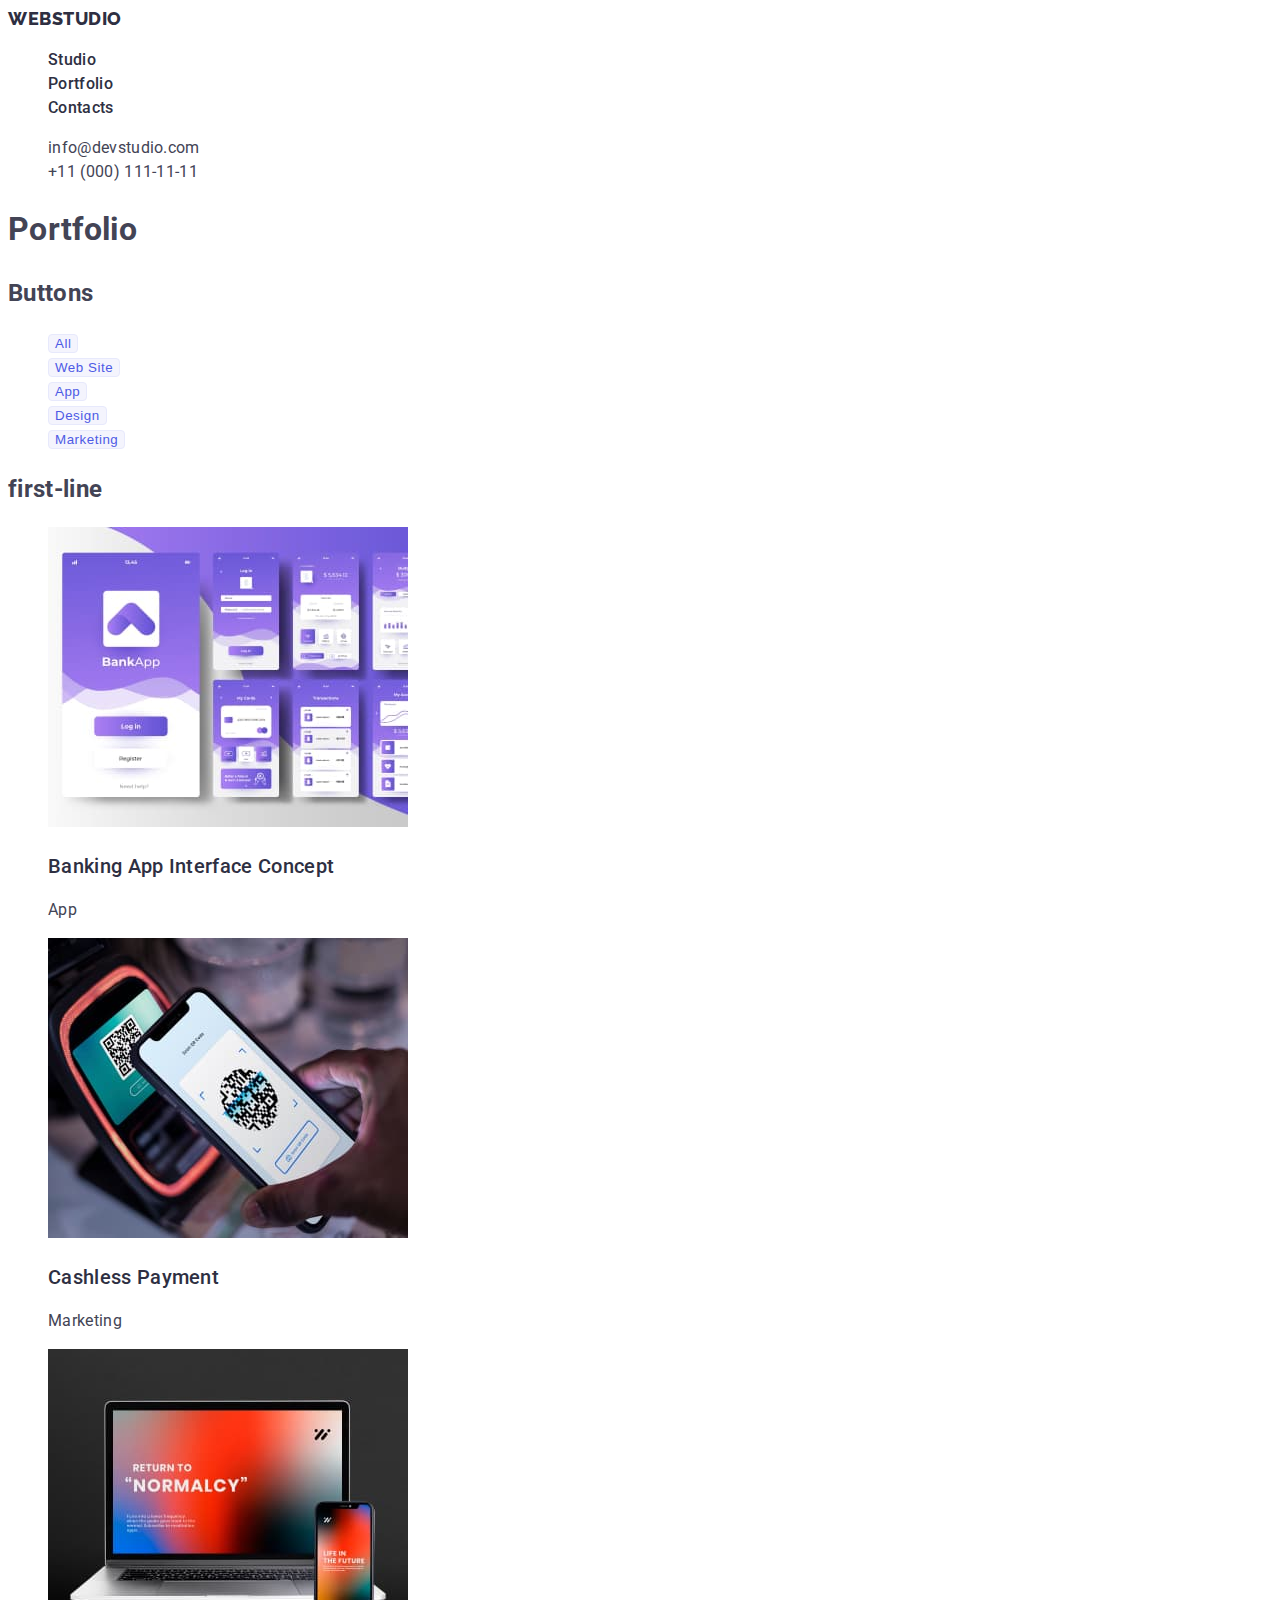
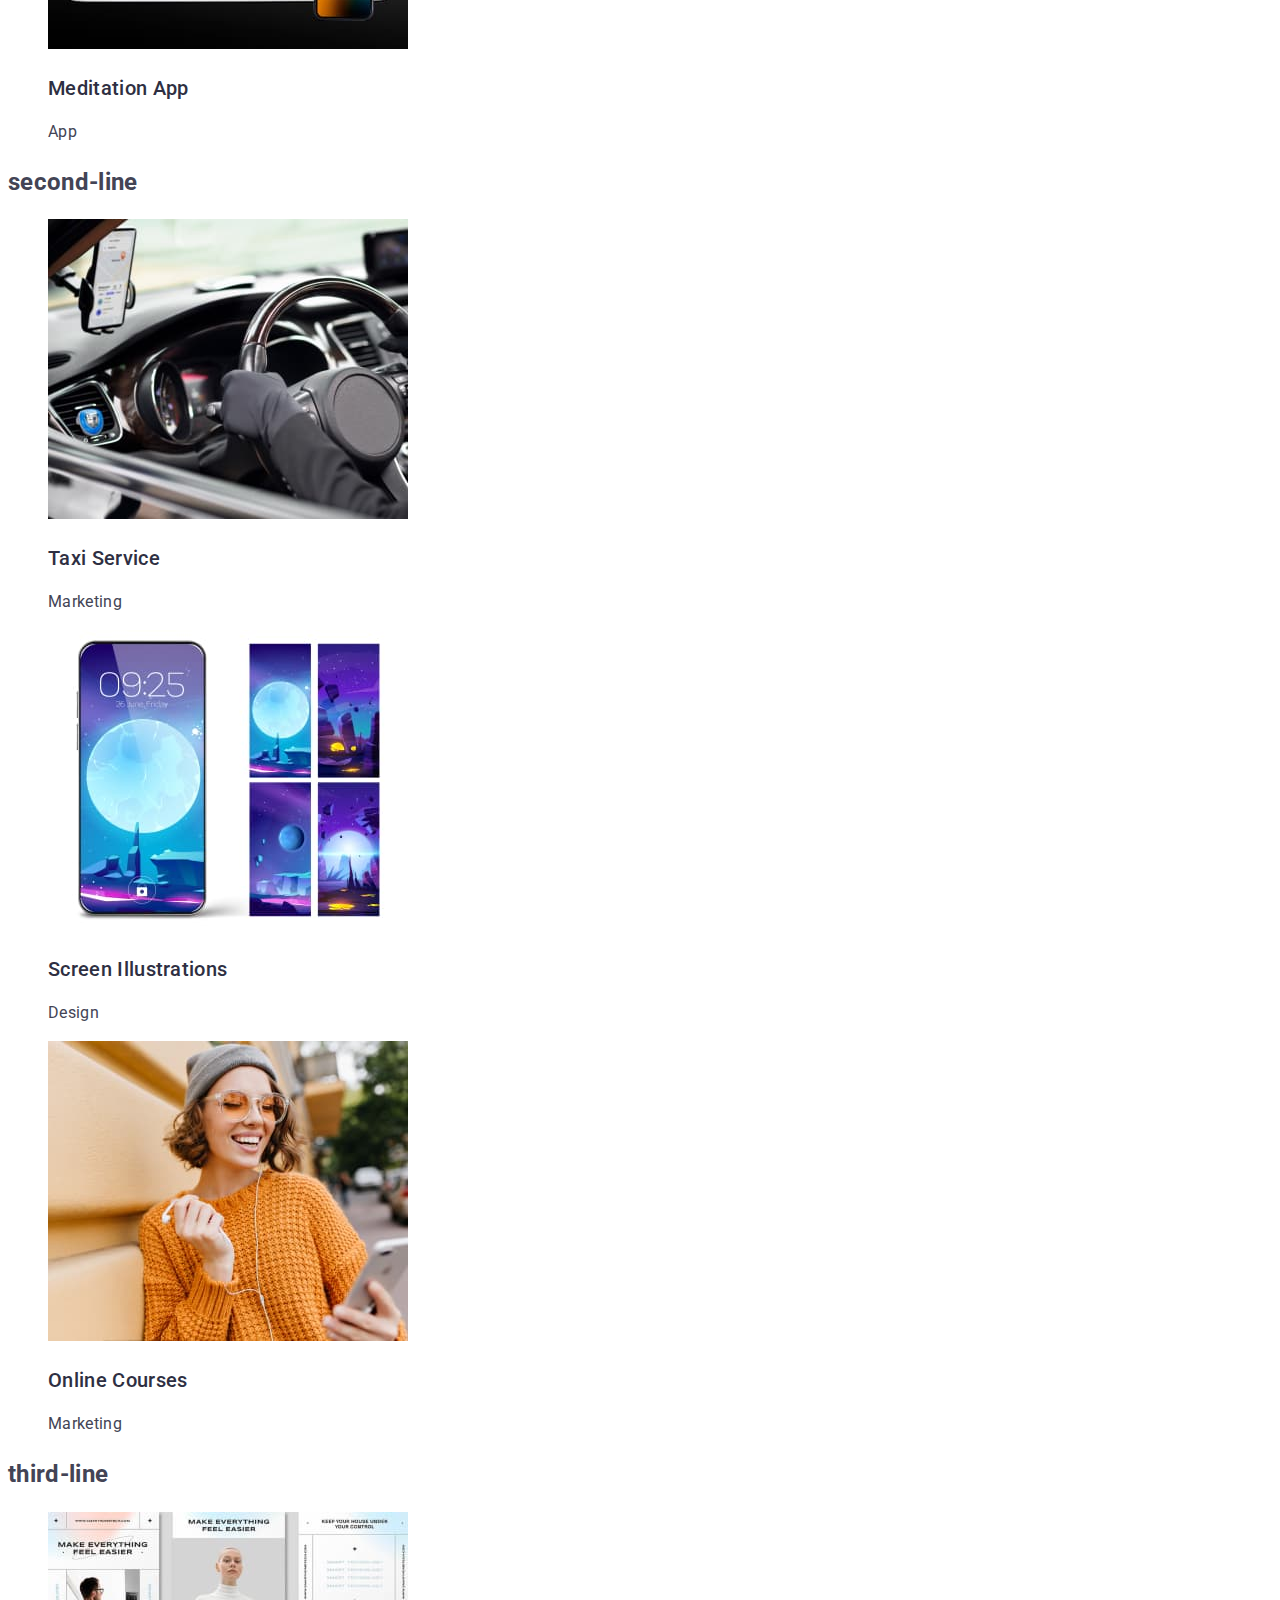
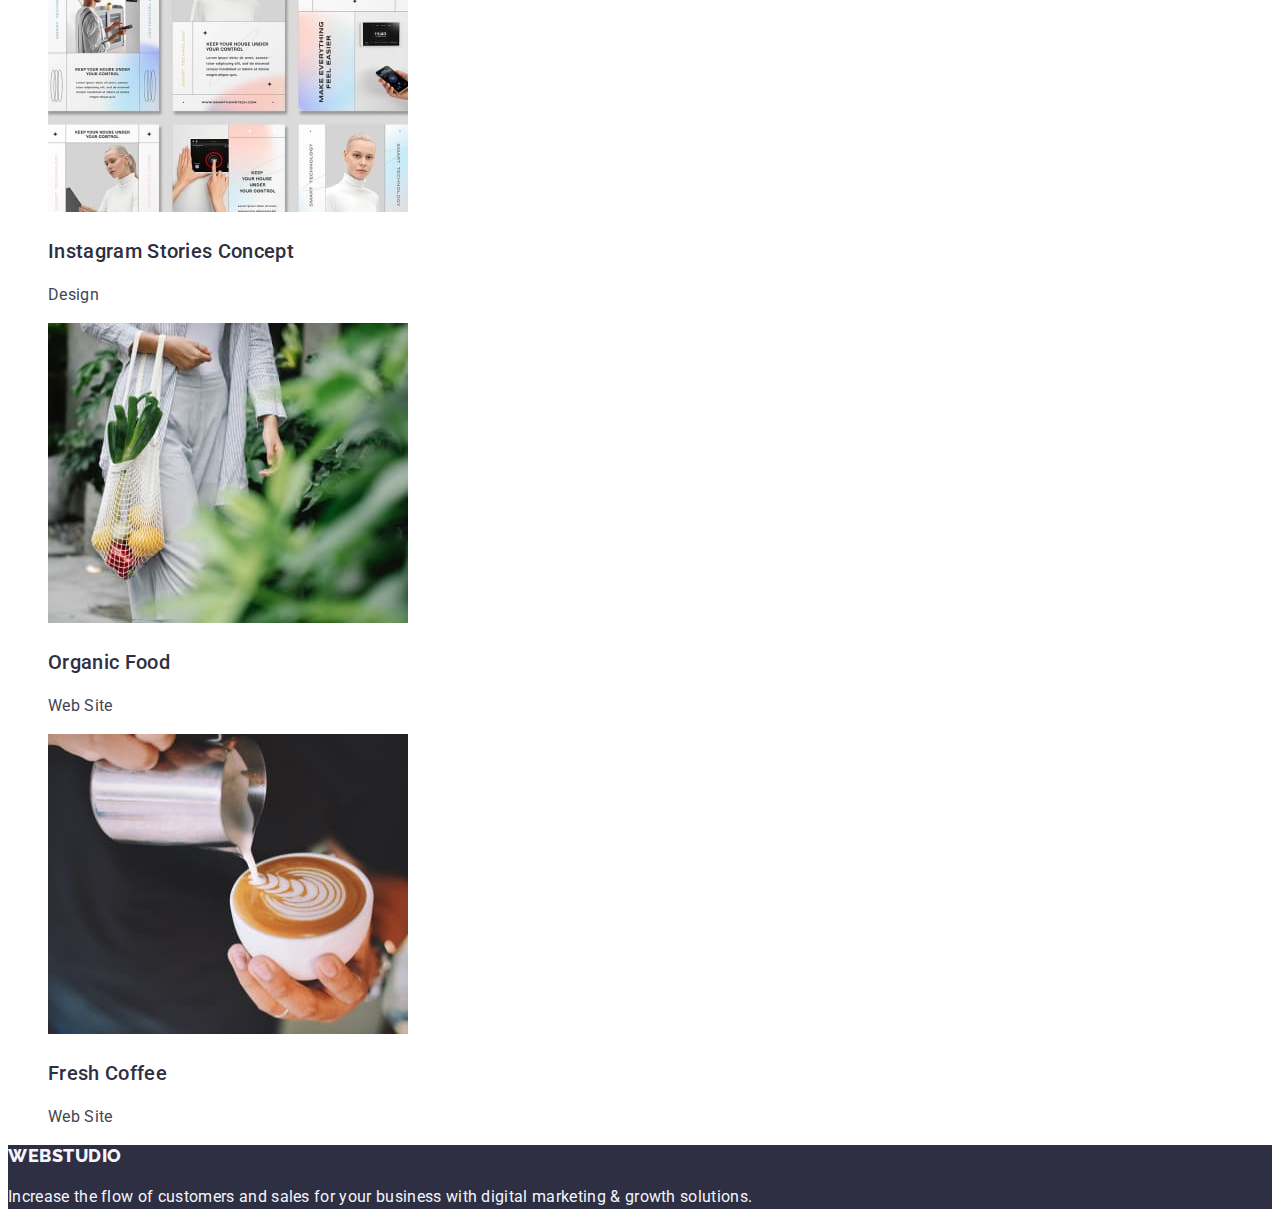
==== portfolio.html @ 522a66bb "Homework #2 v.1" ====
<!DOCTYPE html>
<html lang="en">
  <head>
    <meta charset="UTF-8" />
    <meta http-equiv="X-UA-Compatible" content="IE=edge" />
    <meta name="viewport" content="width=device-width, initial-scale=1.0" />
    <title>Portfolio</title>
    <link rel="stylesheet" href="./css/styles.css" />
    <link rel="preconnect" href="https://fonts.googleapis.com" />
    <link rel="preconnect" href="https://fonts.gstatic.com" crossorigin />
    <link
      href="https://fonts.googleapis.com/css2?family=Raleway:wght@800&family=Roboto:wght@400;500;700;900&display=swap"
      rel="stylesheet"
    />
  </head>
  <body>
    <header class="header">
      <nav>
        <a class="logo" href="./index.html">WebStudio</a>

        <ul class="menu">
          <li><a href="./index.html">Studio</a></li>
          <li><a href="./portfolio.html">Portfolio</a></li>
          <li><a href="">Contacts</a></li>
        </ul>
      </nav>

      <address>
        <ul class="ourcontacts">
          <li><a href="mailto:info@devstudio.com">info@devstudio.com</a></li>
          <li><a href="tel:+110001111111">+11 (000) 111-11-11</a></li>
        </ul>
      </address>
    </header>
    <main class="main">
      <h1>Portfolio</h1>
      <section>
        <h2>Buttons</h2>
        <ul class="list-buttons">
          <li><button class="buttons-portfolio" type="button">All</button></li>
          <li><button class="buttons-portfolio" type="button">Web Site</button></li>
          <li><button class="buttons-portfolio" type="button">App</button></li>
          <li><button class="buttons-portfolio" type="button">Design</button></li>
          <li><button class="buttons-portfolio" type="button">Marketing</button></li>
        </ul>
      </section>

      <section>
        <h2>first-line</h2>
        <ul class="list-firstline">
          <li>
            <img
              src="./images/portfolio/banking.jpg"
              alt="Banking App Interface Concept"
              weight="360"
              height="300"
            />
            <h3>Banking App Interface Concept</h3>
            <p>App</p>
          </li>
          <li>
            <img
              src="./images/portfolio/cashless.jpg"
              alt="Cashless Payment"
              weight="360"
              height="300"
            />
            <h3>Cashless Payment</h3>
            <p>Marketing</p>
          </li>
          <li>
            <img
              src="./images/portfolio/meditation.jpg"
              alt="Meditation App"
              weight="360"
              height="300"
            />
            <h3>Meditation App</h3>
            <p>App</p>
          </li>
        </ul>
      </section>

      <section>
        <h2>second-line</h2>
        <ul class="list-secondline">
          <li>
            <img
              src="./images/portfolio/taxi.jpg"
              alt="Taxi Service"
              weight="360"
              height="300"
            />
            <h3>Taxi Service</h3>
            <p>Marketing</p>
          </li>
          <li>
            <img
              src="./images/portfolio/screen.jpg"
              alt="Screen Illustrations"
              weight="360"
              height="300"
            />
            <h3>Screen Illustrations</h3>
            <p>Design</p>
          </li>
          <li>
            <img
              src="./images/portfolio/online.jpg"
              alt="Online Courses"
              weight="360"
              height="300"
            />
            <h3>Online Courses</h3>
            <p>Marketing</p>
          </li>
        </ul>
      </section>

      <section>
        <h2>third-line</h2>
        <ul class="list-thirdline">
          <li>
            <img
              src="./images/portfolio/instagram.jpg"
              alt="Instagram Stories Concept"
              weight="360"
              height="300"
            />
            <h3>Instagram Stories Concept</h3>
            <p>Design</p>
          </li>
          <li>
            <img
              src="./images/portfolio/organic.jpg"
              alt="Organic Food"
              weight="360"
              height="300"
            />
            <h3>Organic Food</h3>
            <p>Web Site</p>
          </li>
          <li>
            <img
              src="./images/portfolio/fresh.jpg"
              alt="Fresh Coffee"
              weight="360"
              height="300"
            />
            <h3>Fresh Coffee</h3>
            <p>Web Site</p>
          </li>
        </ul>
      </section>
    </main>
    <footer class="footer">
      <a class="logo-footer" href="./index.html">WebStudio</a>
      <p>
        Increase the flow of customers and sales for your business with digital
        marketing & growth solutions.
      </p>
    </footer>
  </body>
</html>
---- css/styles.css ----
:root {
  --background: #ffffff;
}
body {
  font-family: "Roboto", "Raleway", sans-serif;
  color: #434455;
  font-size: 16px;
  font-weight: 400;
  font-style: normal;
  line-height: 1.5;
  letter-spacing: 0.02em;
  background: var(--background);
}
.logo {
  font-family: "Raleway", sans-serif;
  font-style: normal;
  font-weight: 800;
  font-size: 18px;
  line-height: 0.875;
  letter-spacing: 0.03em;
  text-transform: uppercase;
  color: #2e2f42;
  text-decoration: none;
}
.logo-footer {
  font-family: "Raleway", sans-serif;
  font-style: normal;
  font-weight: 800;
  font-size: 18px;
  line-height: 0.875;
  letter-spacing: 0.03em;
  text-transform: uppercase;
  color: #f4f4fd;
  text-decoration: none;
}

.menu a {
  font-weight: 500;
  color: #2e2f42;
  text-decoration: none;
}
.menu a:active {
  color: #404bbf;
  text-decoration-line: underline;
  text-decoration-style: solid;
  text-decoration-color: #404bbf;
  border-radius: 2px;
}
.menu,
.ourcontacts,
.about-studio,
.whatare,
.employees {
  list-style-type: none;
}
.ourcontacts a {
  text-decoration: none;
  color: #434455;
  font-style: normal;
}
.ourcontacts a:hover,
.ourcontacts a:focus {
  color: #404bbf;
}
.footer {
  background: #2e2f42;
  color: #f4f4fd;
}
.effect-sol {
  background: #2e2f42;
}
.title-studio {
  font-weight: 700;
  font-size: 56px;
  line-height: 1.071;
  text-align: center;
  color: #ffffff;
}
.button-studio {
  cursor: pointer;
  background: #4d5ae5;
  box-shadow: 0px 4px 4px rgba(0, 0, 0, 0.15);
  border-radius: 4px;
  font-weight: 500;
  align-items: center;
  letter-spacing: 0.04em;
  color: #ffffff;
}
.button-studio:hover,
.button-studio:focus {
  background: #404bbf;
}
.about-studio h3,
.employees h3,
.list-firstline h3,
.list-secondline h3,
.list-thirdline h3 {
  font-weight: 500;
  font-size: 20px;
  line-height: 1.2;
  color: #2e2f42;
}
.title-sections {
  font-weight: 700;
  font-size: 36px;
  line-height: 1.11;
  text-align: center;
  text-transform: capitalize;
  color: #2e2f42;
}
.ourteam {
  list-style-type: none;
  background: #f4f4fd;
}
.list-buttons,
.list-firstline,
.list-secondline,
.list-thirdline {
  list-style-type: none;
}
.buttons-portfolio {
  cursor: pointer;
  background: #f4f4fd;
  border: 1px solid #e7e9fc;
  border-radius: 4px;
  font-weight: 500;
  align-items: center;
  text-align: center;
  letter-spacing: 0.04em;
  color: #4d5ae5;
}
.buttons-portfolio:hover,
.buttons-portfolio:focus {
  background: #404bbf;
  box-shadow: 0px 3px 1px rgba(0, 0, 0, 0.1), 0px 2px 1px rgba(0, 0, 0, 0.08),
    0px 2px 2px rgba(0, 0, 0, 0.12);
  color: #ffffff;
}
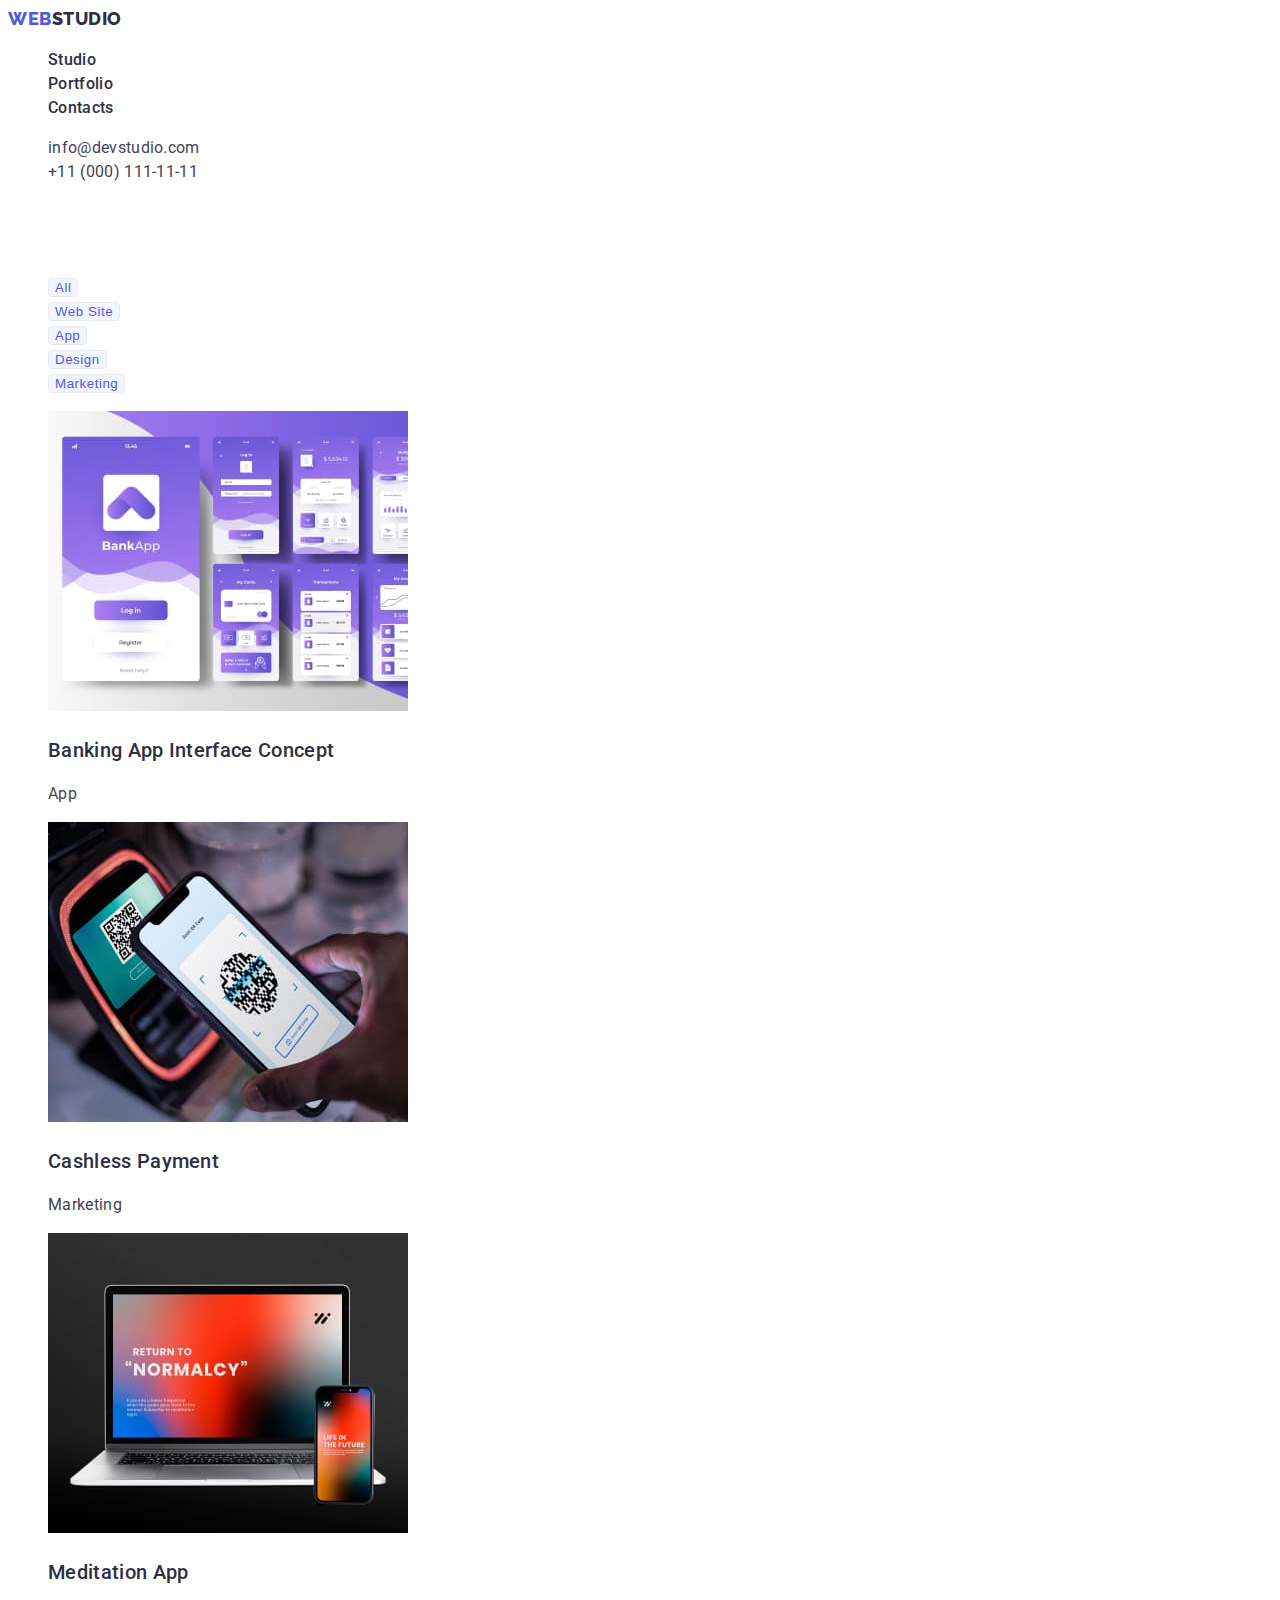
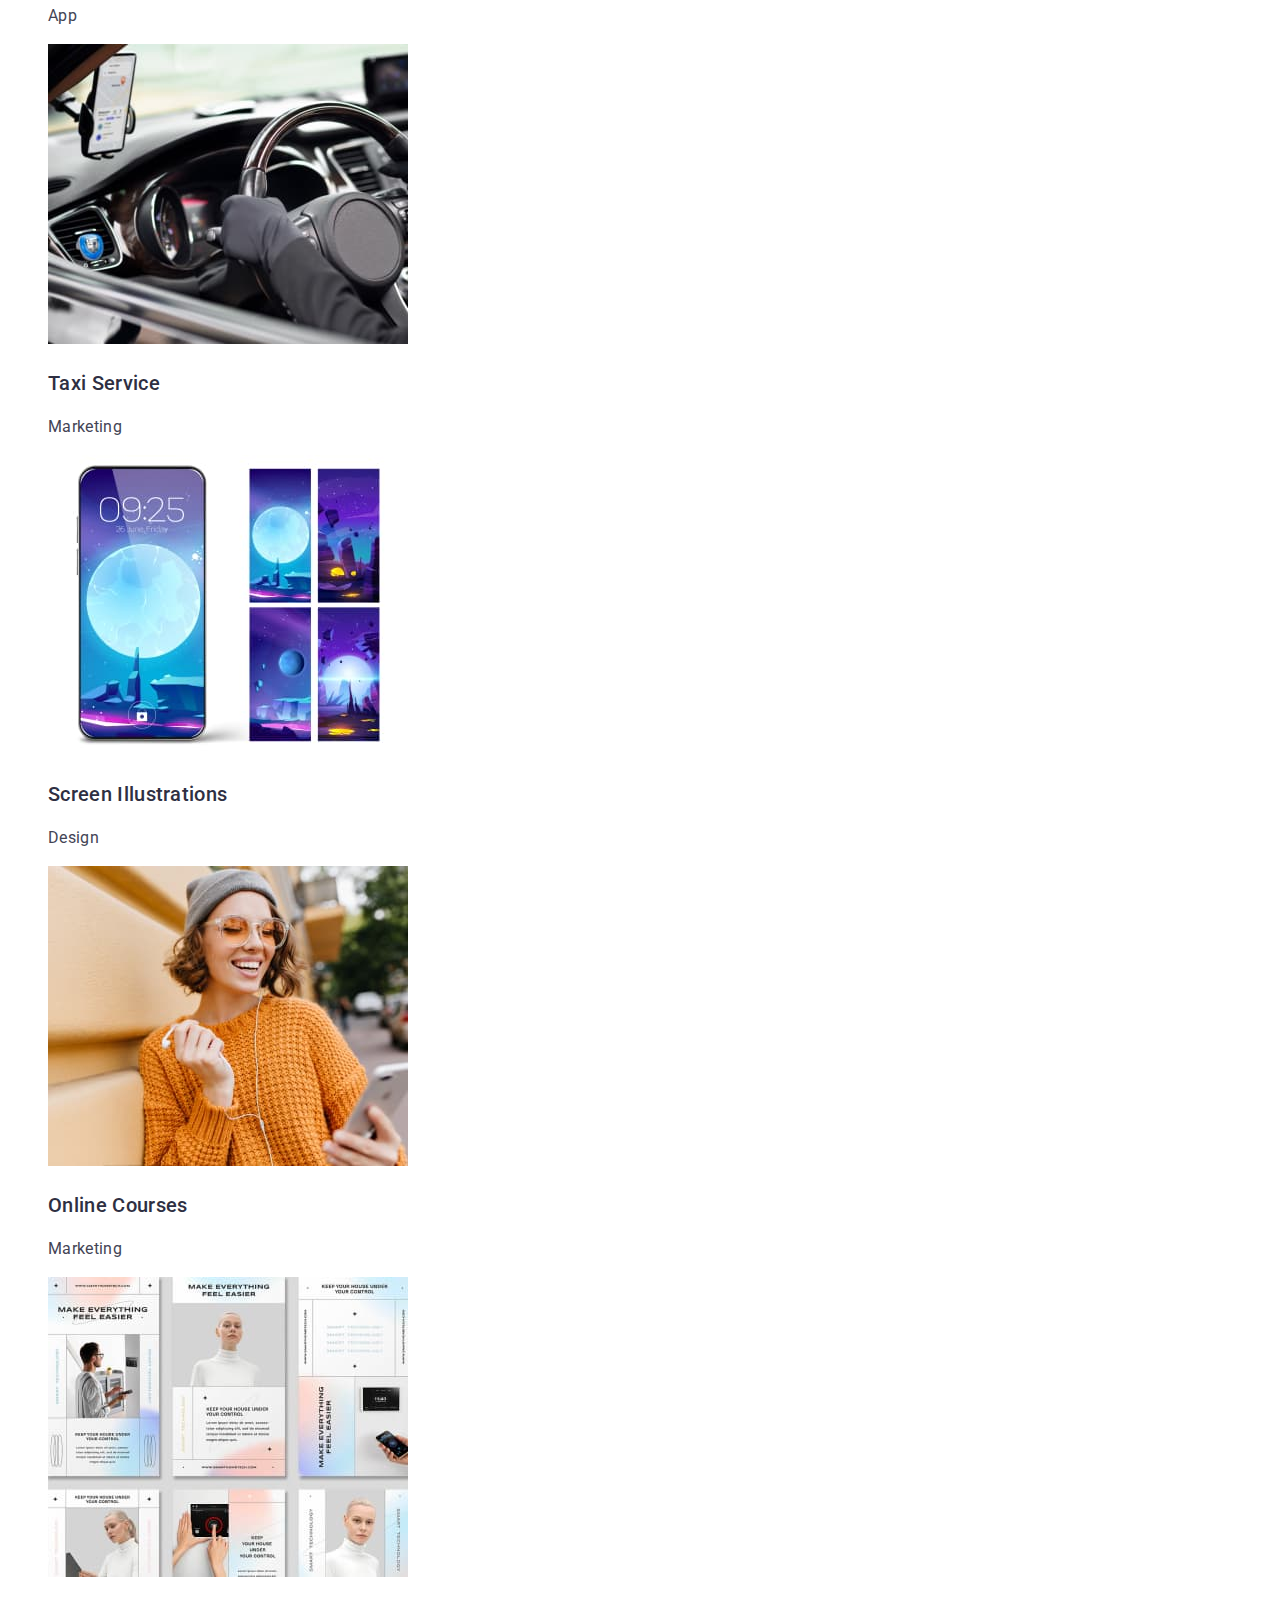
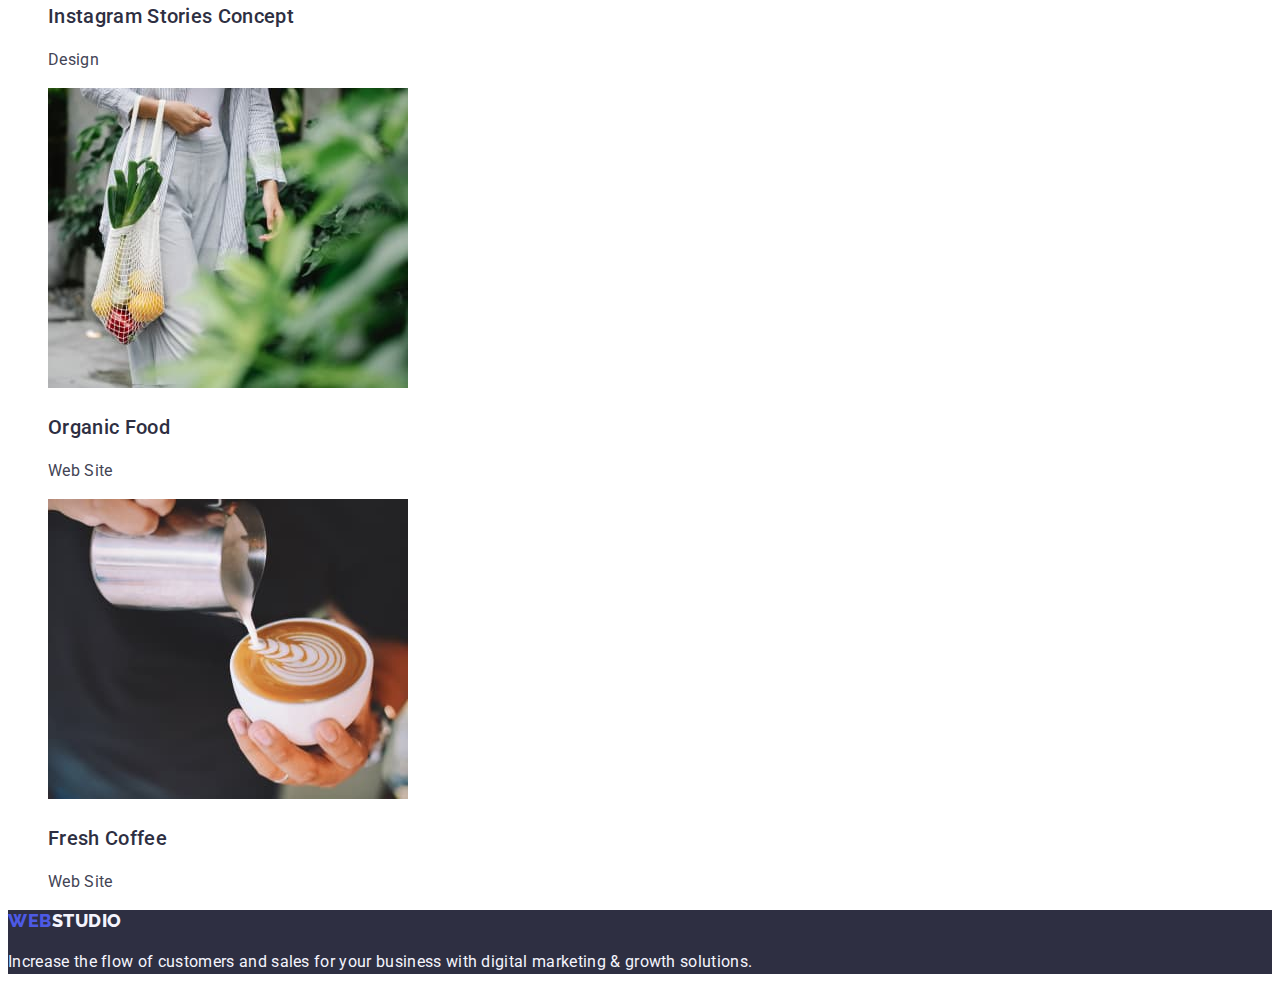
==== commit 160dde17: "Homework #2 v.2" ====
--- a/portfolio.html
+++ b/portfolio.html
@@ -16,43 +16,54 @@
   <body>
     <header class="header">
       <nav>
-        <a class="logo" href="./index.html">WebStudio</a>
+        <a class="logo" href="./index.html"
+          >Web<span class="color-logo">Studio</span></a
+        >
 
         <ul class="menu">
-          <li><a href="./index.html">Studio</a></li>
-          <li><a href="./portfolio.html">Portfolio</a></li>
-          <li><a href="">Contacts</a></li>
+          <li><a class="list-menu" href="./index.html">Studio</a></li>
+          <li><a class="list-menu" href="./portfolio.html">Portfolio</a></li>
+          <li><a class="list-menu" href="">Contacts</a></li>
         </ul>
       </nav>
 
-      <address>
+      <address class="address">
         <ul class="ourcontacts">
-          <li><a href="mailto:info@devstudio.com">info@devstudio.com</a></li>
-          <li><a href="tel:+110001111111">+11 (000) 111-11-11</a></li>
+          <li>
+            <a class="mail" href="mailto:info@devstudio.com"
+              >info@devstudio.com</a
+            >
+          </li>
+          <li>
+            <a class="tel" href="tel:+110001111111">+11 (000) 111-11-11</a>
+          </li>
         </ul>
       </address>
     </header>
     <main class="main">
-      <h1>Portfolio</h1>
       <section>
-        <h2>Buttons</h2>
+        <h1 class="title-hiden">Portfolio</h1>
+
         <ul class="list-buttons">
           <li><button class="buttons-portfolio" type="button">All</button></li>
-          <li><button class="buttons-portfolio" type="button">Web Site</button></li>
+          <li>
+            <button class="buttons-portfolio" type="button">Web Site</button>
+          </li>
           <li><button class="buttons-portfolio" type="button">App</button></li>
-          <li><button class="buttons-portfolio" type="button">Design</button></li>
-          <li><button class="buttons-portfolio" type="button">Marketing</button></li>
+          <li>
+            <button class="buttons-portfolio" type="button">Design</button>
+          </li>
+          <li>
+            <button class="buttons-portfolio" type="button">Marketing</button>
+          </li>
         </ul>
-      </section>
 
-      <section>
-        <h2>first-line</h2>
         <ul class="list-firstline">
           <li>
             <img
               src="./images/portfolio/banking.jpg"
               alt="Banking App Interface Concept"
-              weight="360"
+              width="360"
               height="300"
             />
             <h3>Banking App Interface Concept</h3>
@@ -62,7 +73,7 @@
             <img
               src="./images/portfolio/cashless.jpg"
               alt="Cashless Payment"
-              weight="360"
+              width="360"
               height="300"
             />
             <h3>Cashless Payment</h3>
@@ -72,23 +83,20 @@
             <img
               src="./images/portfolio/meditation.jpg"
               alt="Meditation App"
-              weight="360"
+              width="360"
               height="300"
             />
             <h3>Meditation App</h3>
             <p>App</p>
           </li>
         </ul>
-      </section>
 
-      <section>
-        <h2>second-line</h2>
         <ul class="list-secondline">
           <li>
             <img
               src="./images/portfolio/taxi.jpg"
               alt="Taxi Service"
-              weight="360"
+              width="360"
               height="300"
             />
             <h3>Taxi Service</h3>
@@ -98,7 +106,7 @@
             <img
               src="./images/portfolio/screen.jpg"
               alt="Screen Illustrations"
-              weight="360"
+              width="360"
               height="300"
             />
             <h3>Screen Illustrations</h3>
@@ -108,23 +116,20 @@
             <img
               src="./images/portfolio/online.jpg"
               alt="Online Courses"
-              weight="360"
+              width="360"
               height="300"
             />
             <h3>Online Courses</h3>
             <p>Marketing</p>
           </li>
         </ul>
-      </section>
 
-      <section>
-        <h2>third-line</h2>
         <ul class="list-thirdline">
           <li>
             <img
               src="./images/portfolio/instagram.jpg"
               alt="Instagram Stories Concept"
-              weight="360"
+              width="360"
               height="300"
             />
             <h3>Instagram Stories Concept</h3>
@@ -134,7 +139,7 @@
             <img
               src="./images/portfolio/organic.jpg"
               alt="Organic Food"
-              weight="360"
+              width="360"
               height="300"
             />
             <h3>Organic Food</h3>
@@ -144,7 +149,7 @@
             <img
               src="./images/portfolio/fresh.jpg"
               alt="Fresh Coffee"
-              weight="360"
+              width="360"
               height="300"
             />
             <h3>Fresh Coffee</h3>
@@ -154,7 +159,9 @@
       </section>
     </main>
     <footer class="footer">
-      <a class="logo-footer" href="./index.html">WebStudio</a>
+      <a class="logo-footer" href="./index.html"
+        >Web<span class="color-logo-footer">Studio</span></a
+      >
       <p>
         Increase the flow of customers and sales for your business with digital
         marketing & growth solutions.
--- a/css/styles.css
+++ b/css/styles.css
@@ -2,7 +2,7 @@
   --background: #ffffff;
 }
 body {
-  font-family: "Roboto", "Raleway", sans-serif;
+  font-family: "Roboto", sans-serif;
   color: #434455;
   font-size: 16px;
   font-weight: 400;
@@ -16,10 +16,10 @@
   font-style: normal;
   font-weight: 800;
   font-size: 18px;
-  line-height: 0.875;
+  line-height: 1.17;
   letter-spacing: 0.03em;
   text-transform: uppercase;
-  color: #2e2f42;
+  color: #4d5ae5;
   text-decoration: none;
 }
 .logo-footer {
@@ -27,10 +27,10 @@
   font-style: normal;
   font-weight: 800;
   font-size: 18px;
-  line-height: 0.875;
+  line-height: 1.17;
   letter-spacing: 0.03em;
   text-transform: uppercase;
-  color: #f4f4fd;
+  color: #4d5ae5;
   text-decoration: none;
 }
 
@@ -38,8 +38,10 @@
   font-weight: 500;
   color: #2e2f42;
   text-decoration: none;
+  list-style: none;
 }
-.menu a:active {
+.menu a:hover,
+.menu a:focus {
   color: #404bbf;
   text-decoration-line: underline;
   text-decoration-style: solid;
@@ -51,6 +53,7 @@
 .about-studio,
 .whatare,
 .employees {
+  list-style: none;
   list-style-type: none;
 }
 .ourcontacts a {
@@ -72,9 +75,10 @@
 .title-studio {
   font-weight: 700;
   font-size: 56px;
-  line-height: 1.071;
+  line-height: 1.07;
   text-align: center;
   color: #ffffff;
+  letter-spacing: 0.02em;
 }
 .button-studio {
   cursor: pointer;
@@ -116,6 +120,7 @@
 .list-firstline,
 .list-secondline,
 .list-thirdline {
+  list-style: none;
   list-style-type: none;
 }
 .buttons-portfolio {
@@ -136,3 +141,15 @@
     0px 2px 2px rgba(0, 0, 0, 0.12);
   color: #ffffff;
 }
+.title-hiden {
+  visibility: hidden;
+}
+.color-logo {
+  color: #2e2f42;
+}
+.color-logo-footer {
+  color: #f4f4fd;
+}
+.address {
+  font-style: normal;
+}
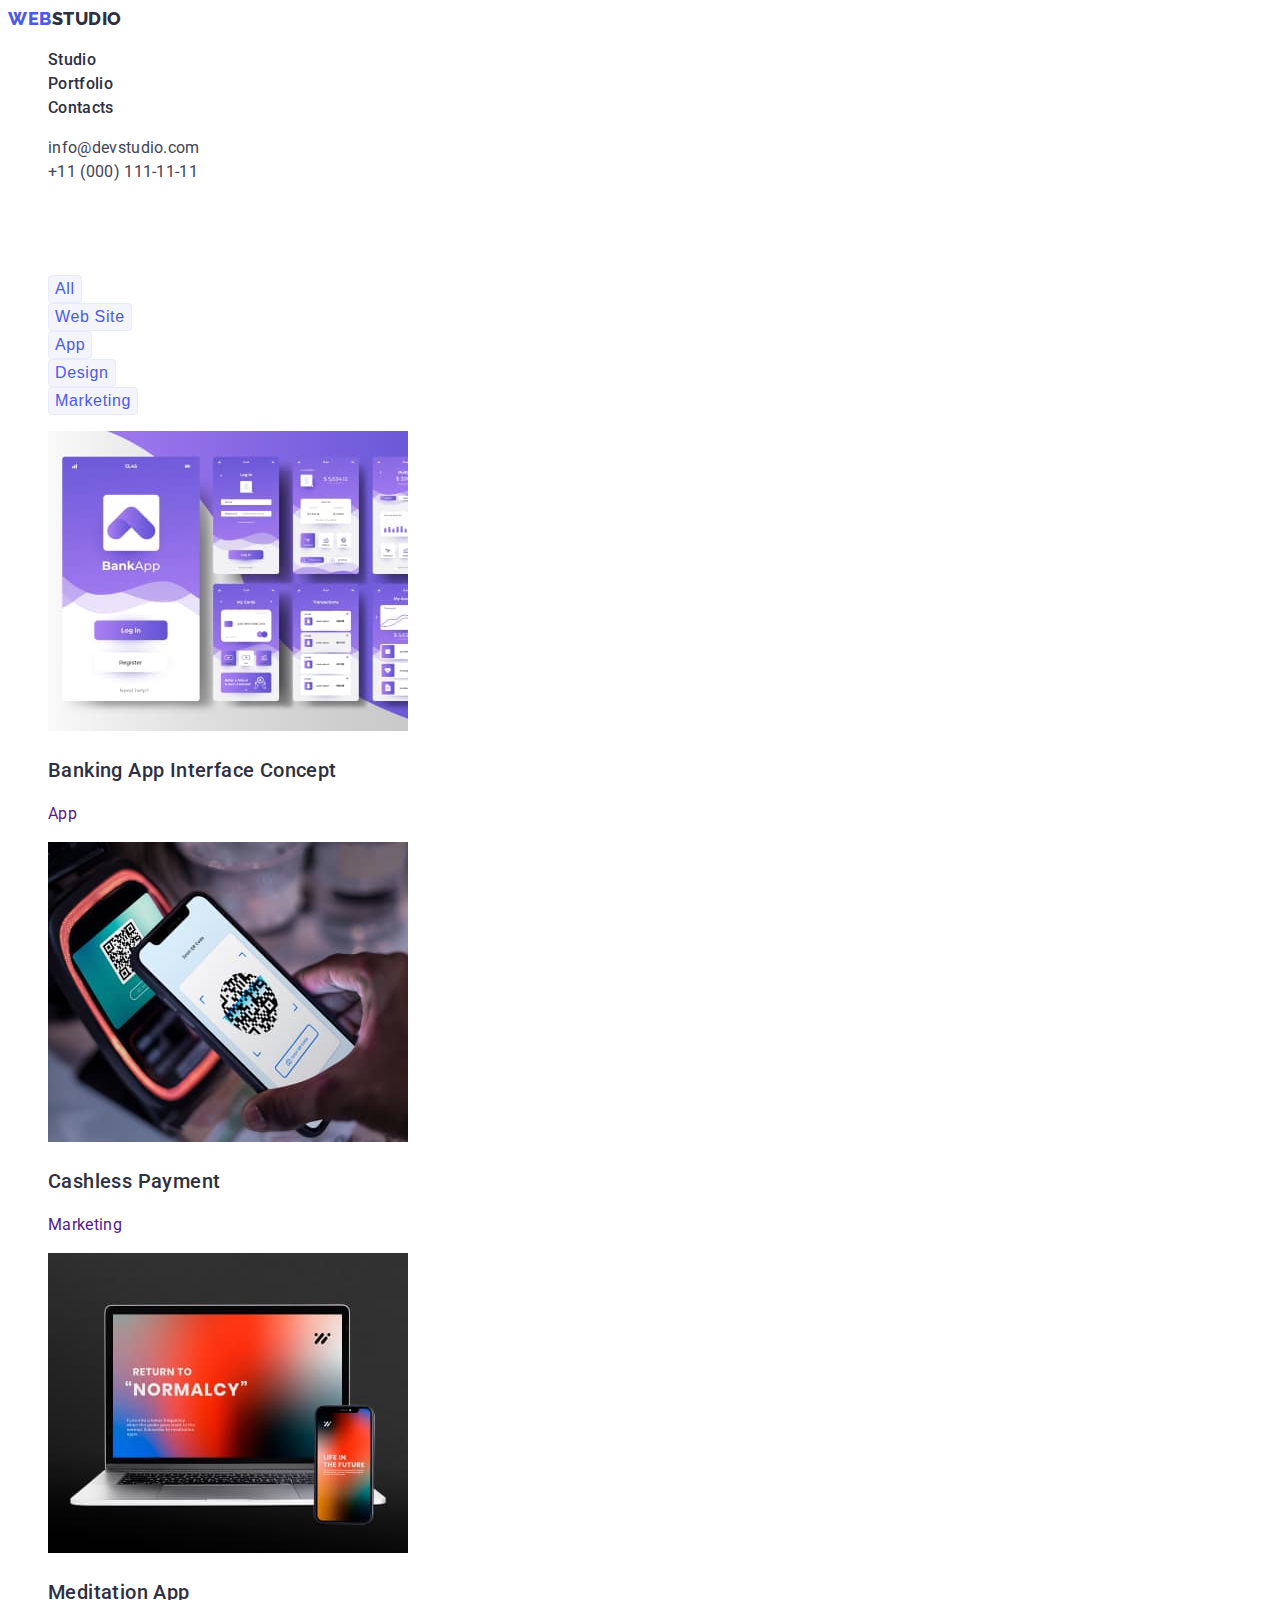
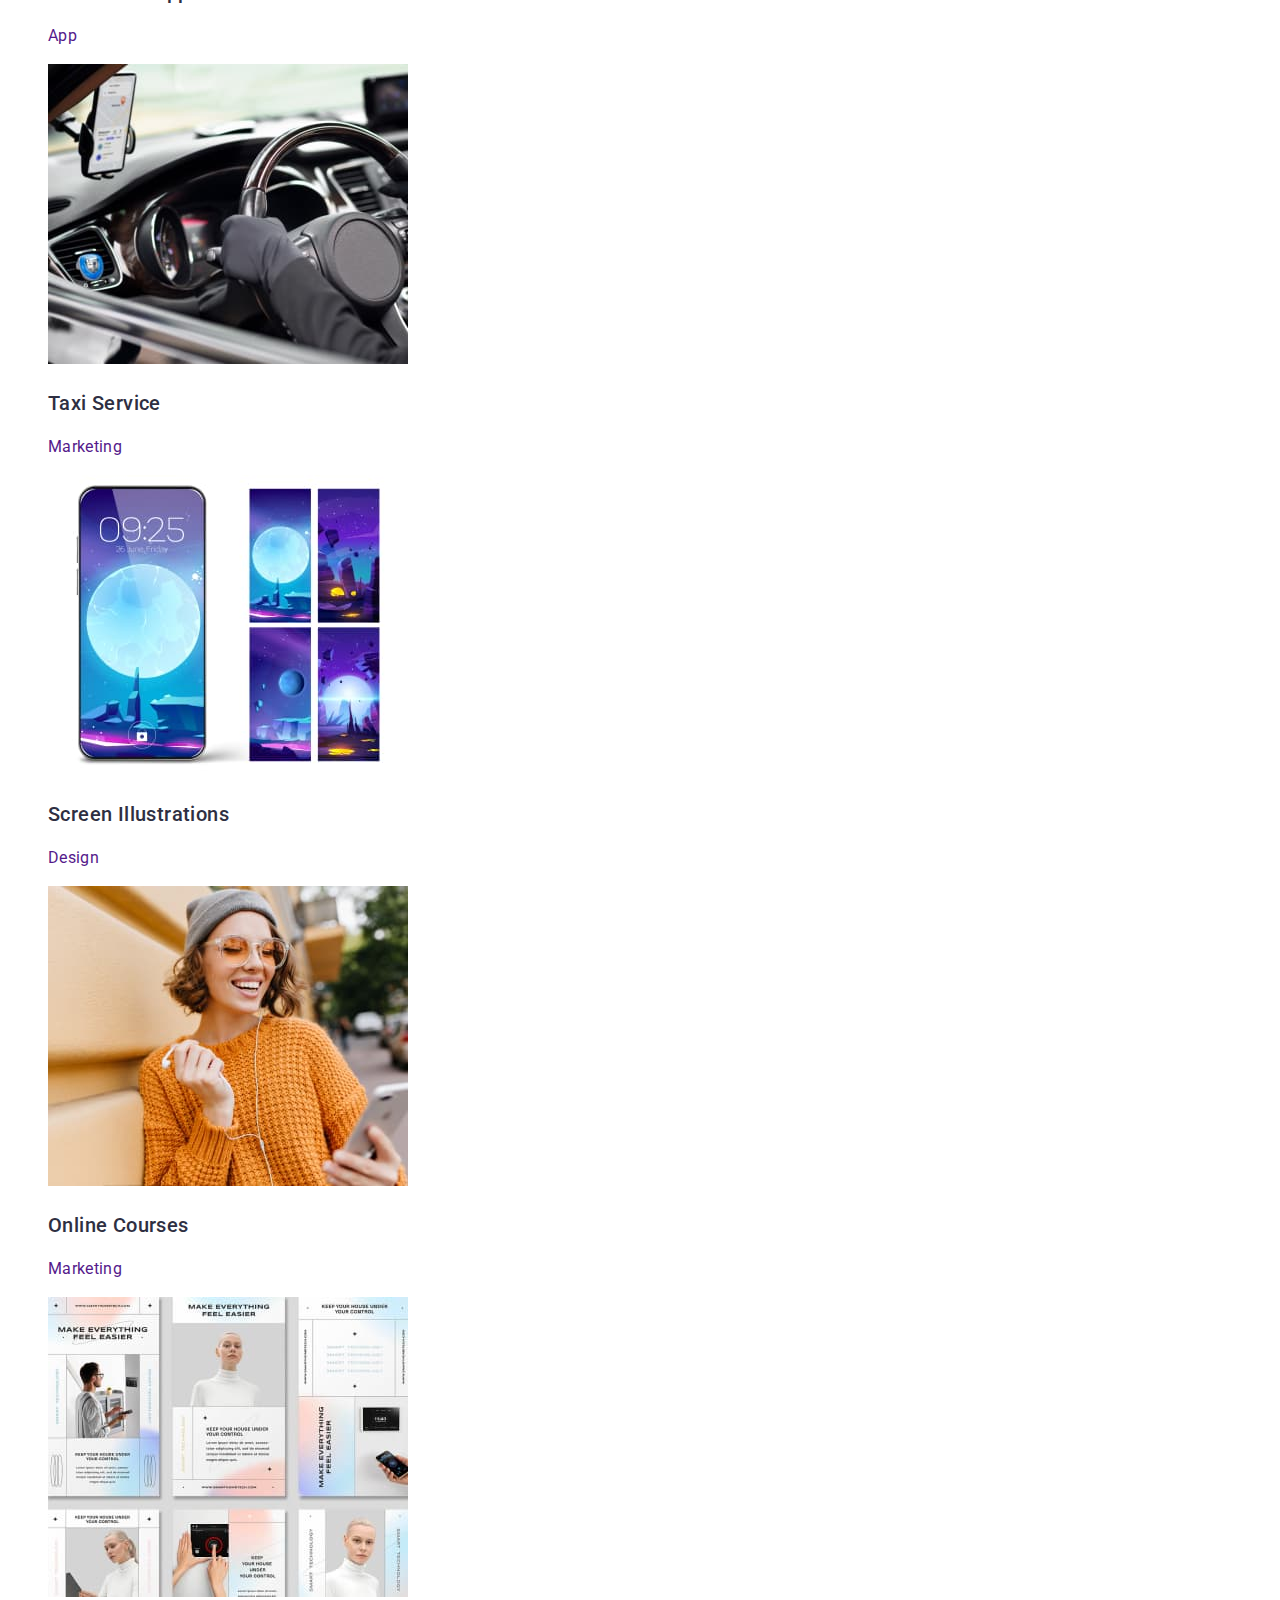
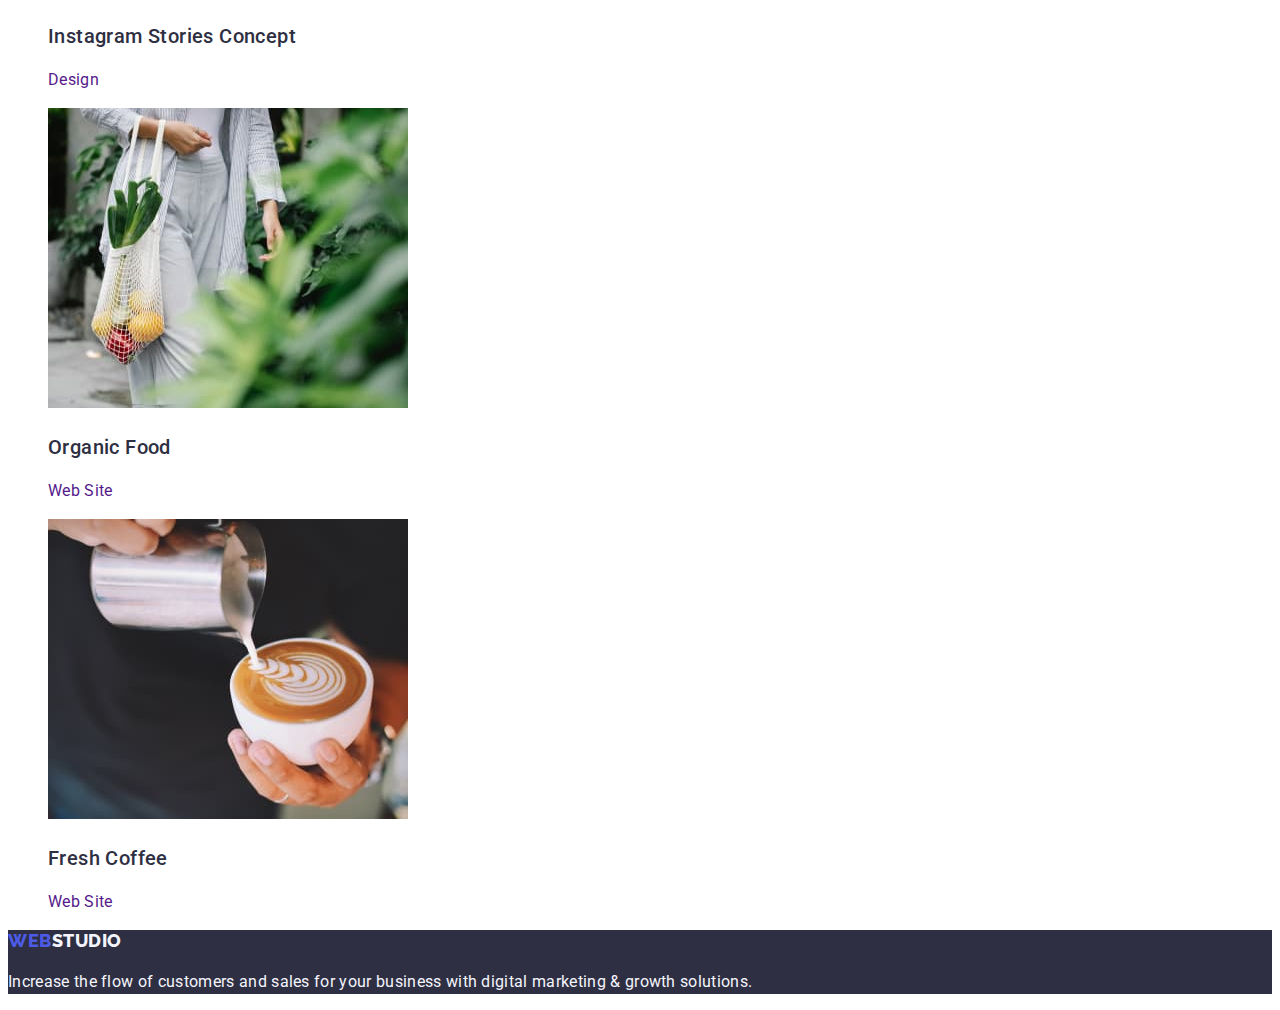
==== commit 46d995da: "Homework#2 v.3" ====
--- a/portfolio.html
+++ b/portfolio.html
@@ -15,154 +15,178 @@
   </head>
   <body>
     <header class="header">
-      <nav>
-        <a class="logo" href="./index.html"
-          >Web<span class="color-logo">Studio</span></a
+      <nav class="nav">
+        <a class="link-logo link" href="./index.html"
+          >Web<span class="color-logo-header">Studio</span></a
         >
 
-        <ul class="menu">
-          <li><a class="list-menu" href="./index.html">Studio</a></li>
-          <li><a class="list-menu" href="./portfolio.html">Portfolio</a></li>
-          <li><a class="list-menu" href="">Contacts</a></li>
+        <ul class="list-menu list">
+          <li><a class="link-menu link" href="./index.html">Studio</a></li>
+          <li>
+            <a class="link-menu link" href="./portfolio.html">Portfolio</a>
+          </li>
+          <li><a class="link-menu link" href="">Contacts</a></li>
         </ul>
       </nav>
 
       <address class="address">
-        <ul class="ourcontacts">
+        <ul class="list-address list">
           <li>
-            <a class="mail" href="mailto:info@devstudio.com"
+            <a class="link-address link" href="mailto:info@devstudio.com"
               >info@devstudio.com</a
             >
           </li>
           <li>
-            <a class="tel" href="tel:+110001111111">+11 (000) 111-11-11</a>
+            <a class="link-address link" href="tel:+110001111111"
+              >+11 (000) 111-11-11</a
+            >
           </li>
         </ul>
       </address>
     </header>
     <main class="main">
-      <section>
-        <h1 class="title-hiden">Portfolio</h1>
+      <section class="section">
+        <h1 class="titleone-hidden">Portfolio</h1>
 
-        <ul class="list-buttons">
-          <li><button class="buttons-portfolio" type="button">All</button></li>
+        <ul class="list-button-portfolio list">
+          <li><button class="button-portfolio" type="button">All</button></li>
           <li>
-            <button class="buttons-portfolio" type="button">Web Site</button>
+            <button class="button-portfolio" type="button">Web Site</button>
           </li>
-          <li><button class="buttons-portfolio" type="button">App</button></li>
+          <li><button class="button-portfolio" type="button">App</button></li>
           <li>
-            <button class="buttons-portfolio" type="button">Design</button>
+            <button class="button-portfolio" type="button">Design</button>
           </li>
           <li>
-            <button class="buttons-portfolio" type="button">Marketing</button>
+            <button class="button-portfolio" type="button">Marketing</button>
           </li>
         </ul>
 
-        <ul class="list-firstline">
+        <ul class="list-activities list">
           <li>
-            <img
-              src="./images/portfolio/banking.jpg"
-              alt="Banking App Interface Concept"
-              width="360"
-              height="300"
-            />
-            <h3>Banking App Interface Concept</h3>
-            <p>App</p>
+            <a class="link-activites link" href="">
+              <img
+                src="./images/portfolio/banking.jpg"
+                alt="Banking App Interface Concept"
+                width="360"
+                height="300"
+              />
+              <h3 class="titlethree-activites">
+                Banking App Interface Concept
+              </h3>
+              <p class="text">App</p>
+            </a>
           </li>
           <li>
-            <img
-              src="./images/portfolio/cashless.jpg"
-              alt="Cashless Payment"
-              width="360"
-              height="300"
-            />
-            <h3>Cashless Payment</h3>
-            <p>Marketing</p>
+            <a class="link" href="">
+              <img
+                src="./images/portfolio/cashless.jpg"
+                alt="Cashless Payment"
+                width="360"
+                height="300"
+              />
+              <h3 class="titlethree-activites">Cashless Payment</h3>
+              <p class="text">Marketing</p>
+            </a>
           </li>
           <li>
-            <img
-              src="./images/portfolio/meditation.jpg"
-              alt="Meditation App"
-              width="360"
-              height="300"
-            />
-            <h3>Meditation App</h3>
-            <p>App</p>
+            <a class="link" href="">
+              <img
+                src="./images/portfolio/meditation.jpg"
+                alt="Meditation App"
+                width="360"
+                height="300"
+              />
+              <h3 class="titlethree-activites">Meditation App</h3>
+              <p class="text">App</p>
+            </a>
           </li>
         </ul>
 
-        <ul class="list-secondline">
+        <ul class="list">
           <li>
-            <img
-              src="./images/portfolio/taxi.jpg"
-              alt="Taxi Service"
-              width="360"
-              height="300"
-            />
-            <h3>Taxi Service</h3>
-            <p>Marketing</p>
+            <a class="link" href="">
+              <img
+                src="./images/portfolio/taxi.jpg"
+                alt="Taxi Service"
+                width="360"
+                height="300"
+              />
+              <h3 class="titlethree-activites">Taxi Service</h3>
+              <p class="text">Marketing</p>
+            </a>
           </li>
           <li>
-            <img
-              src="./images/portfolio/screen.jpg"
-              alt="Screen Illustrations"
-              width="360"
-              height="300"
-            />
-            <h3>Screen Illustrations</h3>
-            <p>Design</p>
+            <a class="link" href="">
+              <img
+                src="./images/portfolio/screen.jpg"
+                alt="Screen Illustrations"
+                width="360"
+                height="300"
+              />
+              <h3 class="titlethree-activites">Screen Illustrations</h3>
+              <p class="text">Design</p>
+            </a>
           </li>
           <li>
-            <img
-              src="./images/portfolio/online.jpg"
-              alt="Online Courses"
-              width="360"
-              height="300"
-            />
-            <h3>Online Courses</h3>
-            <p>Marketing</p>
+            <a class="link" href="">
+              <img
+                src="./images/portfolio/online.jpg"
+                alt="Online Courses"
+                width="360"
+                height="300"
+              />
+              <h3 class="titlethree-activites">Online Courses</h3>
+              <p class="text">Marketing</p>
+            </a>
           </li>
         </ul>
 
-        <ul class="list-thirdline">
+        <ul class="list">
           <li>
-            <img
-              src="./images/portfolio/instagram.jpg"
-              alt="Instagram Stories Concept"
-              width="360"
-              height="300"
-            />
-            <h3>Instagram Stories Concept</h3>
-            <p>Design</p>
+            <a class="link" href="">
+              <img
+                src="./images/portfolio/instagram.jpg"
+                alt="Instagram Stories Concept"
+                width="360"
+                height="300"
+              />
+              <h3 class="titlethree-activites">Instagram Stories Concept</h3>
+              <p class="text">Design</p>
+            </a>
           </li>
           <li>
-            <img
-              src="./images/portfolio/organic.jpg"
-              alt="Organic Food"
-              width="360"
-              height="300"
-            />
-            <h3>Organic Food</h3>
-            <p>Web Site</p>
+            <a class="link" href="">
+              <img
+                src="./images/portfolio/organic.jpg"
+                alt="Organic Food"
+                width="360"
+                height="300"
+              />
+              <h3 class="titlethree-activites">Organic Food</h3>
+              <p class="text">Web Site</p>
+            </a>
           </li>
           <li>
-            <img
-              src="./images/portfolio/fresh.jpg"
-              alt="Fresh Coffee"
-              width="360"
-              height="300"
-            />
-            <h3>Fresh Coffee</h3>
-            <p>Web Site</p>
+            <a class="link" href="">
+              <img
+                src="./images/portfolio/fresh.jpg"
+                alt="Fresh Coffee"
+                width="360"
+                height="300"
+              />
+              <h3 class="titlethree-activites">Fresh Coffee</h3>
+              <p class="text">Web Site</p>
+            </a>
           </li>
         </ul>
       </section>
     </main>
     <footer class="footer">
-      <a class="logo-footer" href="./index.html"
+      <a class="link-logo link" href="./index.html"
         >Web<span class="color-logo-footer">Studio</span></a
       >
-      <p>
+      <p class="text">
         Increase the flow of customers and sales for your business with digital
         marketing & growth solutions.
       </p>
--- a/css/styles.css
+++ b/css/styles.css
@@ -1,17 +1,24 @@
 :root {
   --background: #ffffff;
+  --color: #434455;
 }
 body {
   font-family: "Roboto", sans-serif;
-  color: #434455;
   font-size: 16px;
   font-weight: 400;
   font-style: normal;
   line-height: 1.5;
   letter-spacing: 0.02em;
+  color: var(--color);
   background: var(--background);
 }
-.logo {
+.link {
+  text-decoration: none;
+}
+.list {
+  list-style: none;
+}
+.link-logo {
   font-family: "Raleway", sans-serif;
   font-style: normal;
   font-weight: 800;
@@ -20,59 +27,34 @@
   letter-spacing: 0.03em;
   text-transform: uppercase;
   color: #4d5ae5;
-  text-decoration: none;
 }
-.logo-footer {
-  font-family: "Raleway", sans-serif;
-  font-style: normal;
-  font-weight: 800;
-  font-size: 18px;
-  line-height: 1.17;
-  letter-spacing: 0.03em;
-  text-transform: uppercase;
-  color: #4d5ae5;
-  text-decoration: none;
+.color-logo-header {
+  color: #2e2f42;
 }
-
-.menu a {
+.list-menu .link-menu {
   font-weight: 500;
   color: #2e2f42;
-  text-decoration: none;
-  list-style: none;
 }
-.menu a:hover,
-.menu a:focus {
+.list-menu .link-menu:hover,
+.list-menu .link-menu:focus {
   color: #404bbf;
   text-decoration-line: underline;
   text-decoration-style: solid;
   text-decoration-color: #404bbf;
   border-radius: 2px;
 }
-.menu,
-.ourcontacts,
-.about-studio,
-.whatare,
-.employees {
-  list-style: none;
-  list-style-type: none;
+.list-address .link-address {
+  font-style: normal;
+  color: #434455;
 }
-.ourcontacts a {
-  text-decoration: none;
-  color: #434455;
-  font-style: normal;
-}
-.ourcontacts a:hover,
-.ourcontacts a:focus {
+.list-address .link-address:hover,
+.list-address .link-address:focus {
   color: #404bbf;
 }
-.footer {
-  background: #2e2f42;
-  color: #f4f4fd;
-}
-.effect-sol {
+.sectionone-studio {
   background: #2e2f42;
 }
-.title-studio {
+.titleone-studio {
   font-weight: 700;
   font-size: 56px;
   line-height: 1.07;
@@ -94,17 +76,10 @@
 .button-studio:focus {
   background: #404bbf;
 }
-.about-studio h3,
-.employees h3,
-.list-firstline h3,
-.list-secondline h3,
-.list-thirdline h3 {
-  font-weight: 500;
-  font-size: 20px;
-  line-height: 1.2;
-  color: #2e2f42;
+.titletwo-hidden {
+  visibility: hidden;
 }
-.title-sections {
+.titletwo {
   font-weight: 700;
   font-size: 36px;
   line-height: 1.11;
@@ -112,44 +87,57 @@
   text-transform: capitalize;
   color: #2e2f42;
 }
-.ourteam {
-  list-style-type: none;
+.titlethree-skills {
+  font-weight: 500;
+  font-size: 20px;
+  line-height: 1.2;
+  letter-spacing: 0.02em;
+  color: #2e2f42;
+}
+.sectionfour-studio {
   background: #f4f4fd;
 }
-.list-buttons,
-.list-firstline,
-.list-secondline,
-.list-thirdline {
-  list-style: none;
-  list-style-type: none;
+.titlethree-team {
+  font-weight: 500;
+  font-size: 20px;
+  line-height: 1.2;
+  letter-spacing: 0.02em;
+  color: #2e2f42;
 }
-.buttons-portfolio {
-  cursor: pointer;
-  background: #f4f4fd;
-  border: 1px solid #e7e9fc;
-  border-radius: 4px;
+.titleone-hidden {
+  visibility: hidden;
+}
+.button-portfolio {
   font-weight: 500;
+  font-size: 16px;
+  line-height: 1.5;
+  display: flex;
   align-items: center;
   text-align: center;
   letter-spacing: 0.04em;
   color: #4d5ae5;
+  background: #f4f4fd;
+  border: 1px solid #e7e9fc;
+  border-radius: 4px;
 }
-.buttons-portfolio:hover,
-.buttons-portfolio:focus {
+.button-portfolio:hover,
+.button-portfolio:focus {
   background: #404bbf;
   box-shadow: 0px 3px 1px rgba(0, 0, 0, 0.1), 0px 2px 1px rgba(0, 0, 0, 0.08),
     0px 2px 2px rgba(0, 0, 0, 0.12);
   color: #ffffff;
 }
-.title-hiden {
-  visibility: hidden;
+.titlethree-activites {
+  font-weight: 500;
+  font-size: 20px;
+  line-height: 1.2;
+  letter-spacing: 0.02em;
+  color: #2e2f42;
 }
-.color-logo {
-  color: #2e2f42;
+.footer {
+  background: #2e2f42;
+  color: #f4f4fd;
 }
 .color-logo-footer {
   color: #f4f4fd;
-}
-.address {
-  font-style: normal;
-}
+}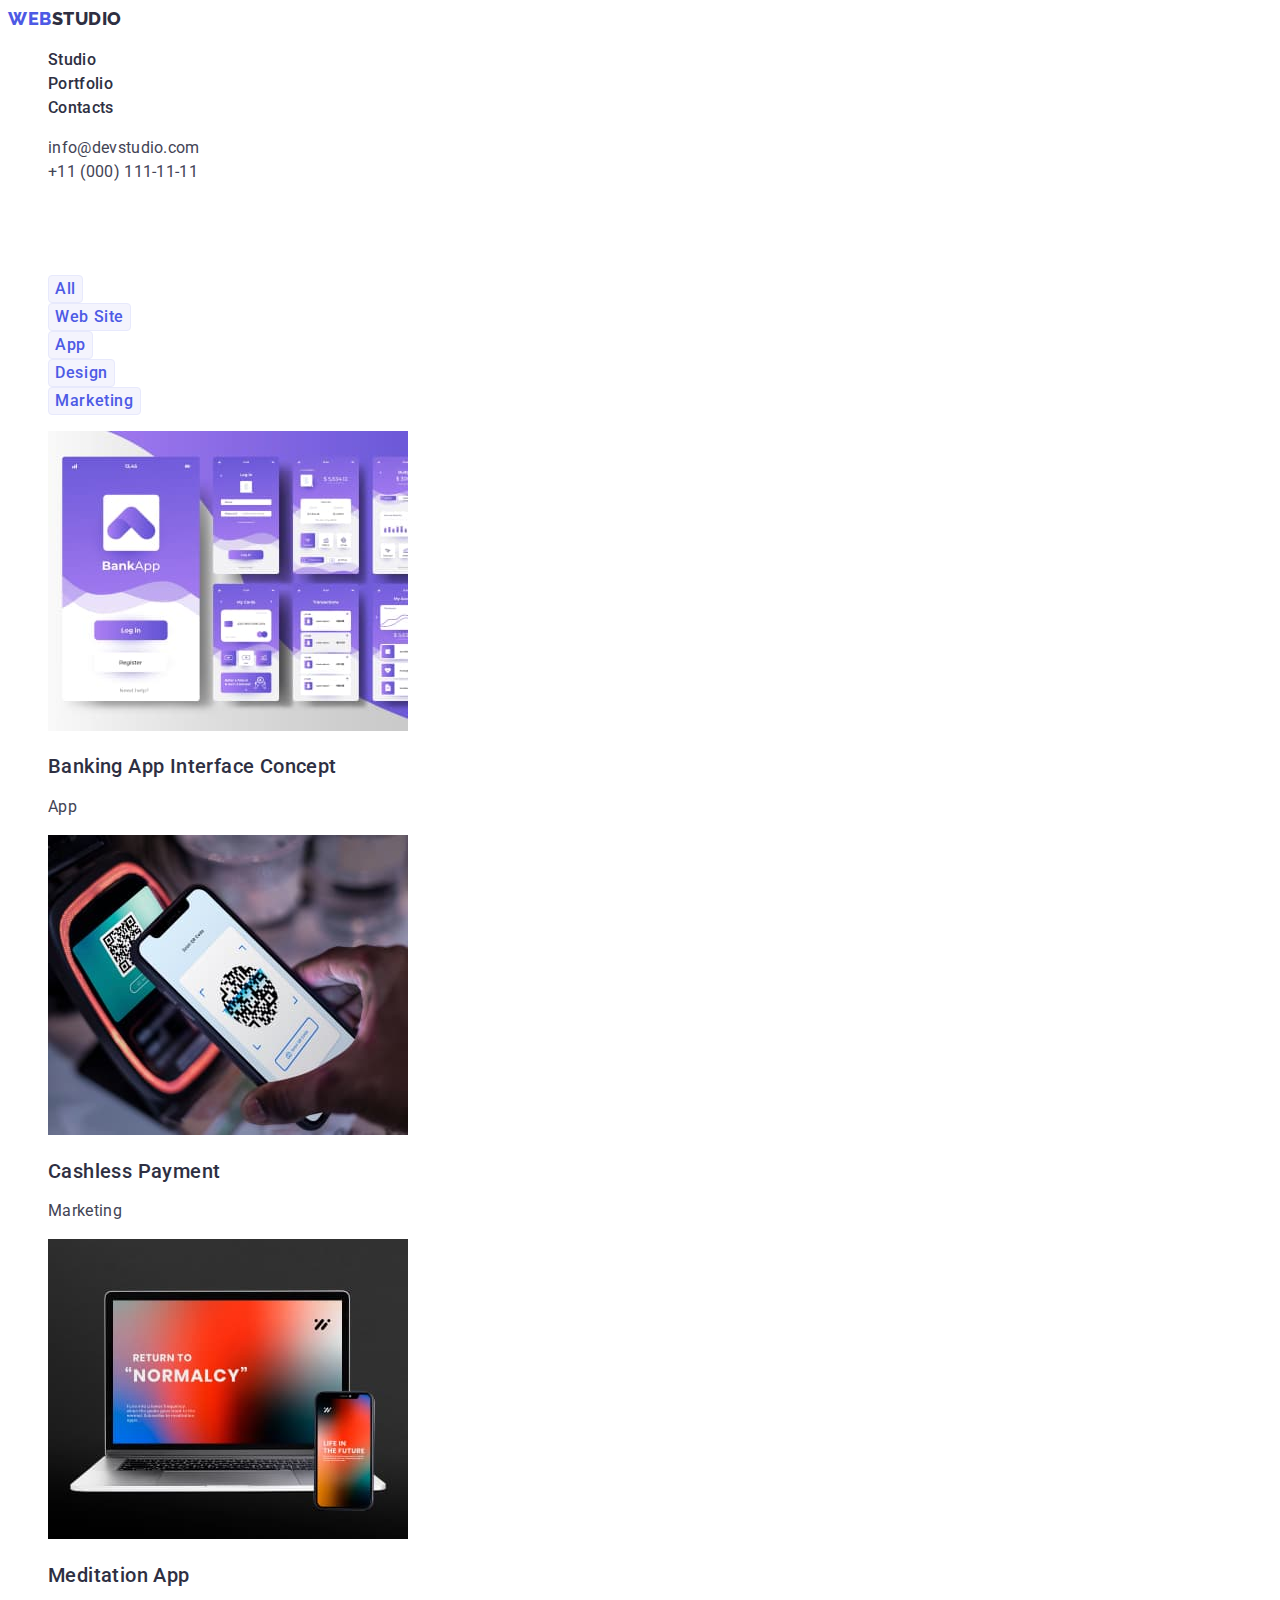
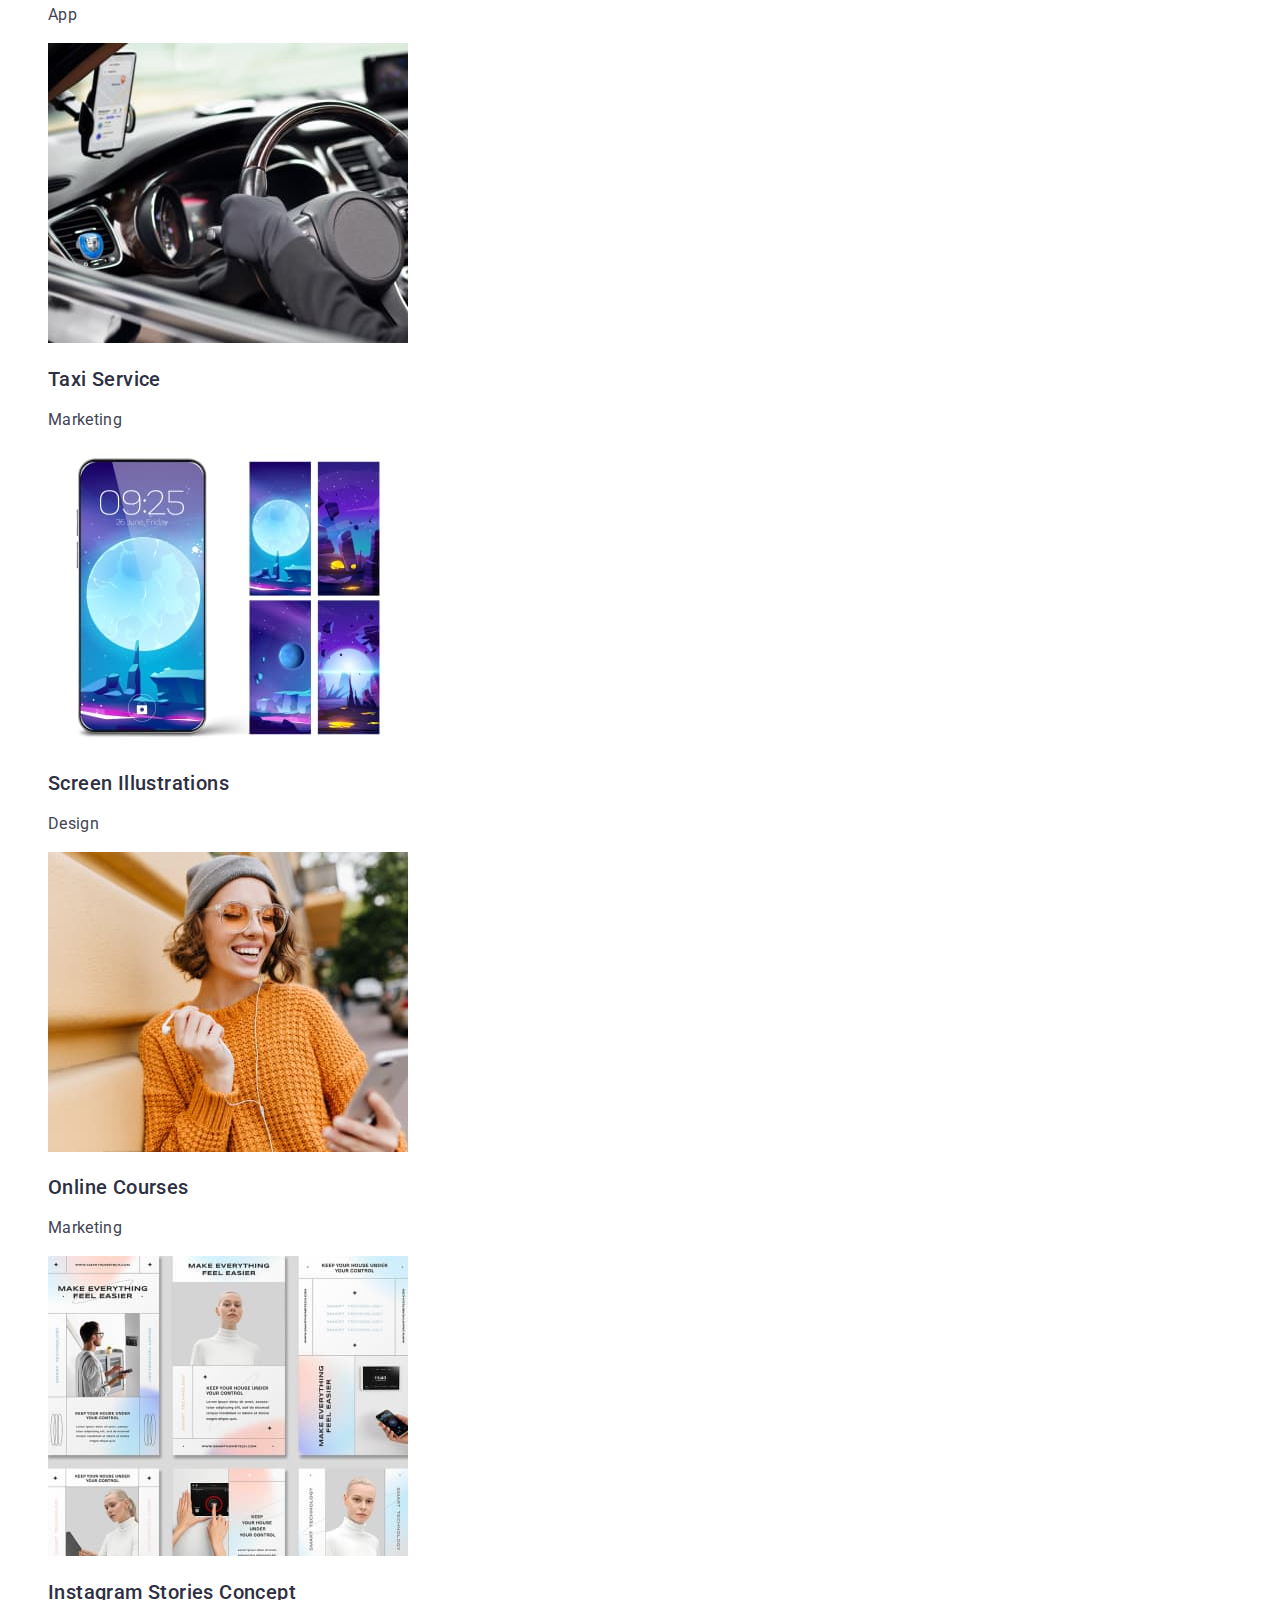
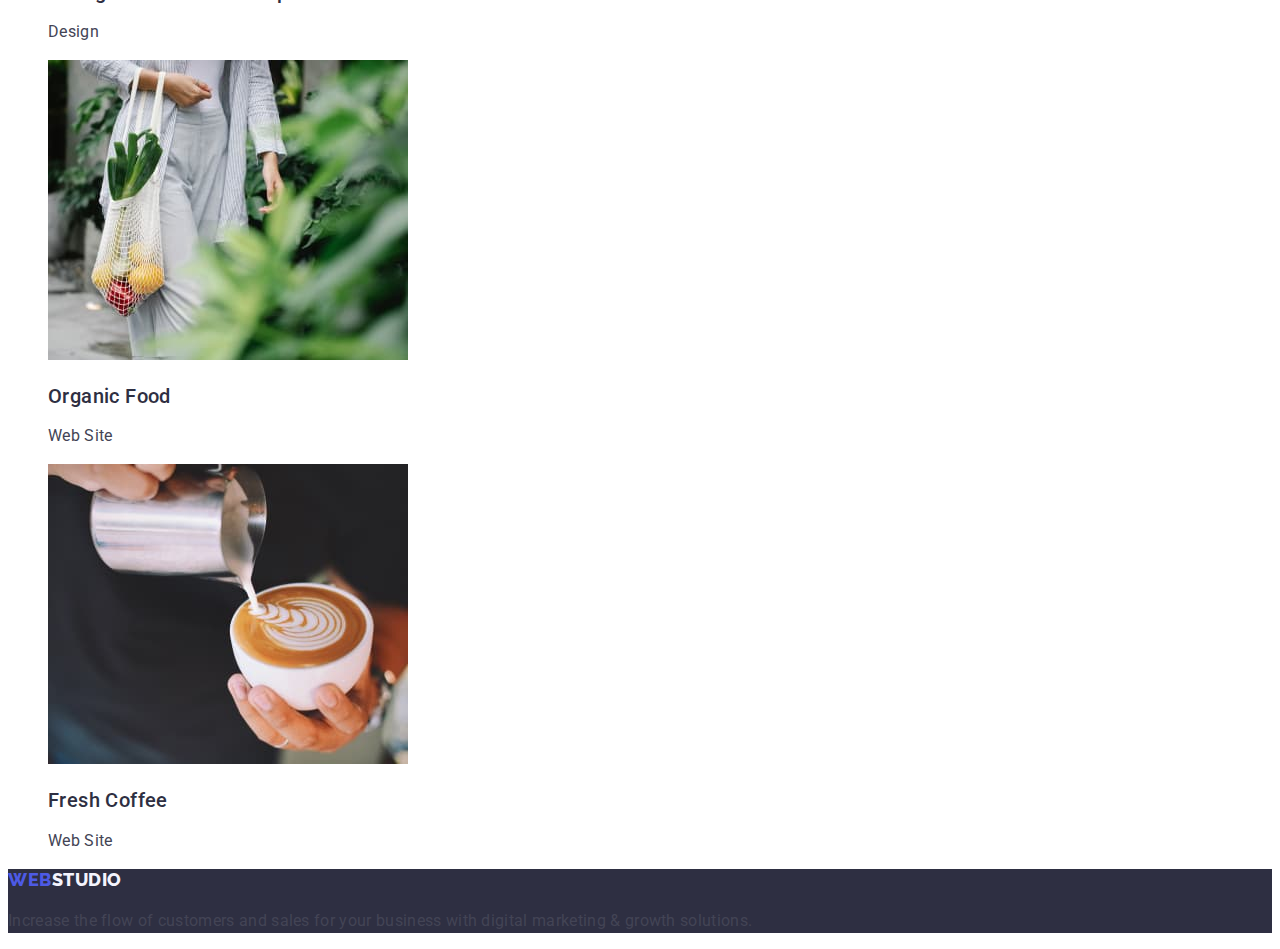
==== commit 9ba4b3cf: "Homework #2 v.4" ====
--- a/portfolio.html
+++ b/portfolio.html
@@ -71,111 +71,103 @@
                 width="360"
                 height="300"
               />
-              <h3 class="titlethree-activites">
-                Banking App Interface Concept
-              </h3>
+              <h2 class="titletwo-activites">Banking App Interface Concept</h2>
               <p class="text">App</p>
             </a>
           </li>
           <li>
-            <a class="link" href="">
+            <a class="link-activites link" href="">
               <img
                 src="./images/portfolio/cashless.jpg"
                 alt="Cashless Payment"
                 width="360"
                 height="300"
               />
-              <h3 class="titlethree-activites">Cashless Payment</h3>
+              <h2 class="titletwo-activites">Cashless Payment</h2>
               <p class="text">Marketing</p>
             </a>
           </li>
           <li>
-            <a class="link" href="">
+            <a class="link-activites link" href="">
               <img
                 src="./images/portfolio/meditation.jpg"
                 alt="Meditation App"
                 width="360"
                 height="300"
               />
-              <h3 class="titlethree-activites">Meditation App</h3>
+              <h2 class="titletwo-activites">Meditation App</h2>
               <p class="text">App</p>
             </a>
           </li>
-        </ul>
-
-        <ul class="list">
           <li>
-            <a class="link" href="">
+            <a class="link-activites link" href="">
               <img
                 src="./images/portfolio/taxi.jpg"
                 alt="Taxi Service"
                 width="360"
                 height="300"
               />
-              <h3 class="titlethree-activites">Taxi Service</h3>
+              <h2 class="titletwo-activites">Taxi Service</h2>
               <p class="text">Marketing</p>
             </a>
           </li>
           <li>
-            <a class="link" href="">
+            <a class="link-activites link" href="">
               <img
                 src="./images/portfolio/screen.jpg"
                 alt="Screen Illustrations"
                 width="360"
                 height="300"
               />
-              <h3 class="titlethree-activites">Screen Illustrations</h3>
+              <h2 class="titletwo-activites">Screen Illustrations</h2>
               <p class="text">Design</p>
             </a>
           </li>
           <li>
-            <a class="link" href="">
+            <a class="link-activites link" href="">
               <img
                 src="./images/portfolio/online.jpg"
                 alt="Online Courses"
                 width="360"
                 height="300"
               />
-              <h3 class="titlethree-activites">Online Courses</h3>
+              <h2 class="titletwo-activites">Online Courses</h2>
               <p class="text">Marketing</p>
             </a>
           </li>
-        </ul>
-
-        <ul class="list">
           <li>
-            <a class="link" href="">
+            <a class="link-activites link" href="">
               <img
                 src="./images/portfolio/instagram.jpg"
                 alt="Instagram Stories Concept"
                 width="360"
                 height="300"
               />
-              <h3 class="titlethree-activites">Instagram Stories Concept</h3>
+              <h2 class="titletwo-activites">Instagram Stories Concept</h2>
               <p class="text">Design</p>
             </a>
           </li>
           <li>
-            <a class="link" href="">
+            <a class="link-activites link" href="">
               <img
                 src="./images/portfolio/organic.jpg"
                 alt="Organic Food"
                 width="360"
                 height="300"
               />
-              <h3 class="titlethree-activites">Organic Food</h3>
+              <h2 class="titletwo-activites">Organic Food</h2>
               <p class="text">Web Site</p>
             </a>
           </li>
           <li>
-            <a class="link" href="">
+            <a class="link-activites link" href="">
               <img
                 src="./images/portfolio/fresh.jpg"
                 alt="Fresh Coffee"
                 width="360"
                 height="300"
               />
-              <h3 class="titlethree-activites">Fresh Coffee</h3>
+              <h2 class="titletwo-activites">Fresh Coffee</h2>
               <p class="text">Web Site</p>
             </a>
           </li>
--- a/css/styles.css
+++ b/css/styles.css
@@ -43,8 +43,10 @@
   text-decoration-color: #404bbf;
   border-radius: 2px;
 }
+.address {
+  font-style: normal;
+}
 .list-address .link-address {
-  font-style: normal;
   color: #434455;
 }
 .list-address .link-address:hover,
@@ -67,7 +69,12 @@
   background: #4d5ae5;
   box-shadow: 0px 4px 4px rgba(0, 0, 0, 0.15);
   border-radius: 4px;
+  font-family: "Roboto", sans-serif;
+  font-style: normal;
   font-weight: 500;
+  font-size: 16px;
+  line-height: 24px;
+  display: flex;
   align-items: center;
   letter-spacing: 0.04em;
   color: #ffffff;
@@ -84,8 +91,12 @@
   font-size: 36px;
   line-height: 1.11;
   text-align: center;
+  letter-spacing: 0.02em;
   text-transform: capitalize;
   color: #2e2f42;
+}
+.sectionfour-studio {
+  background: #f4f4fd;
 }
 .titlethree-skills {
   font-weight: 500;
@@ -94,20 +105,20 @@
   letter-spacing: 0.02em;
   color: #2e2f42;
 }
-.sectionfour-studio {
-  background: #f4f4fd;
-}
 .titlethree-team {
   font-weight: 500;
   font-size: 20px;
   line-height: 1.2;
   letter-spacing: 0.02em;
   color: #2e2f42;
+  background-color: #ffffff;
 }
 .titleone-hidden {
   visibility: hidden;
 }
 .button-portfolio {
+  cursor: pointer;
+  font-family: "Roboto", sans-serif;
   font-weight: 500;
   font-size: 16px;
   line-height: 1.5;
@@ -127,12 +138,15 @@
     0px 2px 2px rgba(0, 0, 0, 0.12);
   color: #ffffff;
 }
-.titlethree-activites {
+.titletwo-activites {
   font-weight: 500;
   font-size: 20px;
   line-height: 1.2;
   letter-spacing: 0.02em;
   color: #2e2f42;
+}
+.text{
+  color: #434455;
 }
 .footer {
   background: #2e2f42;
@@ -140,4 +154,4 @@
 }
 .color-logo-footer {
   color: #f4f4fd;
-}+}
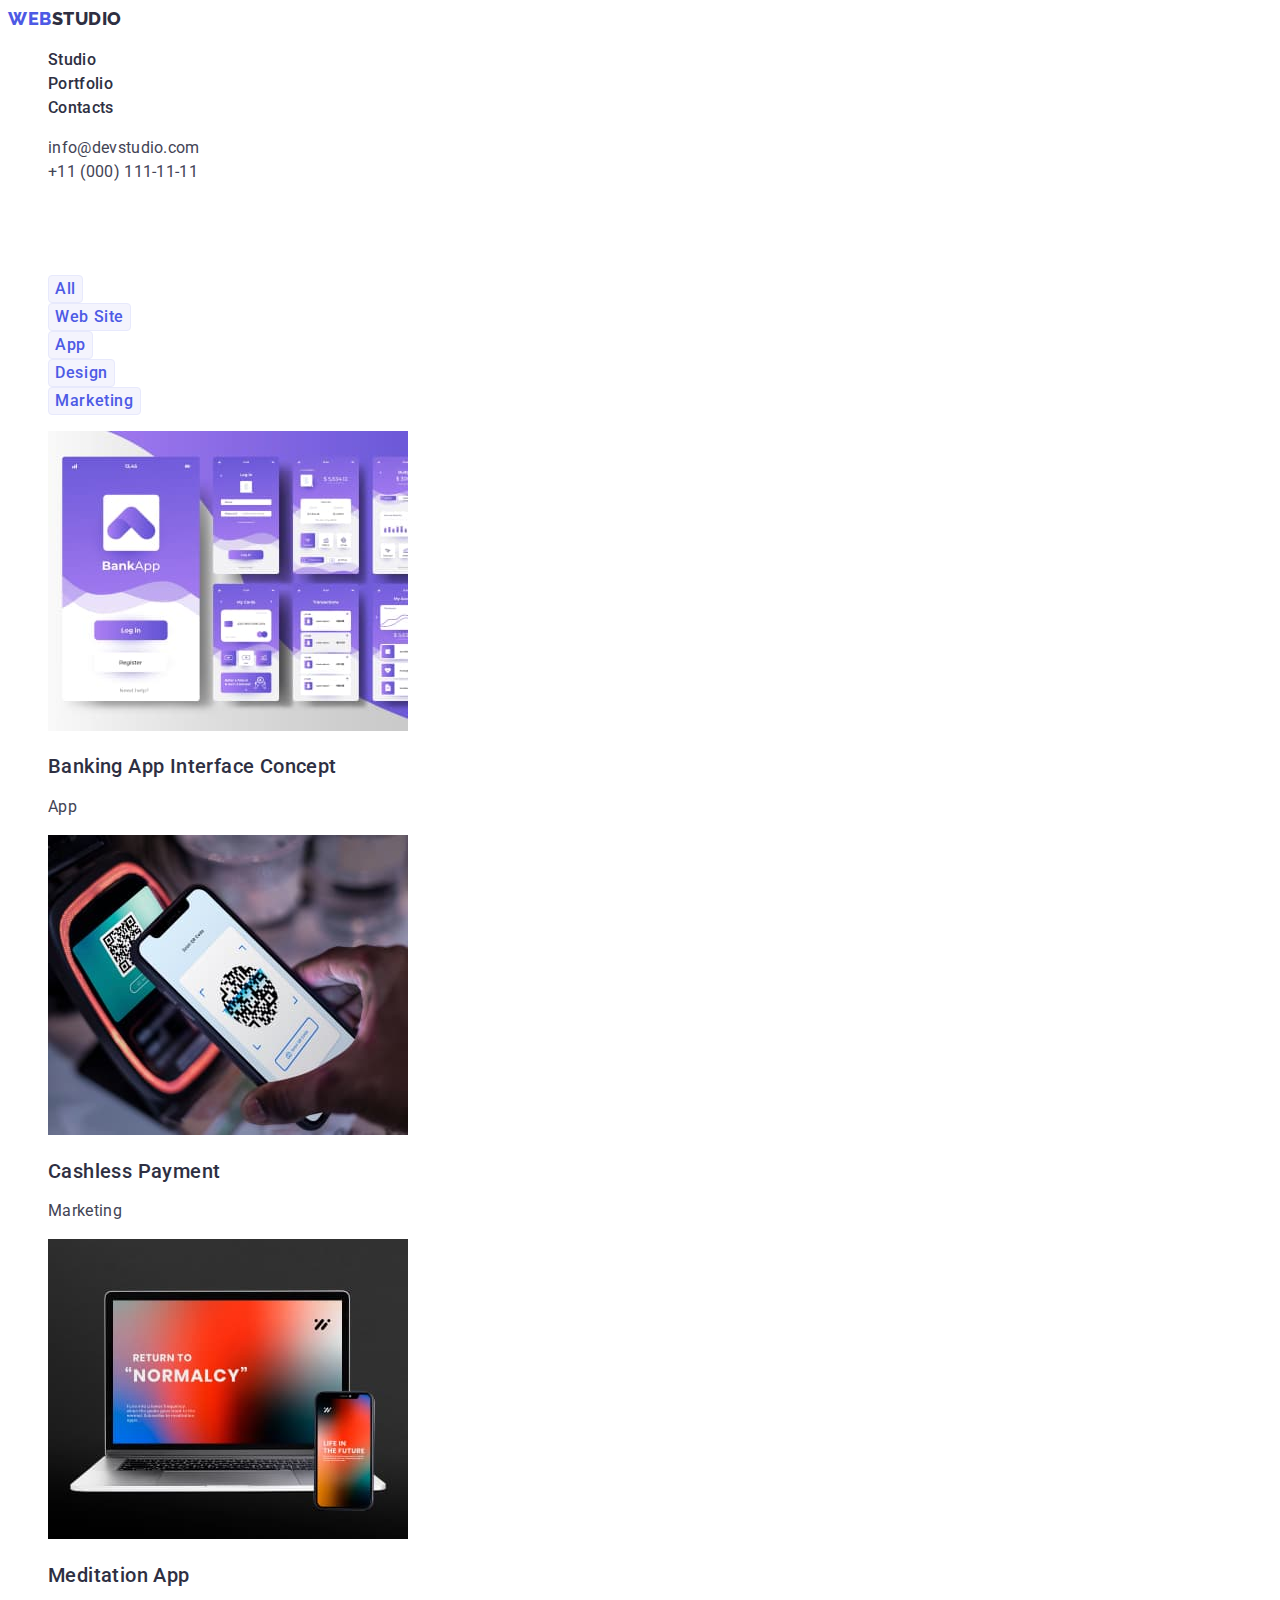
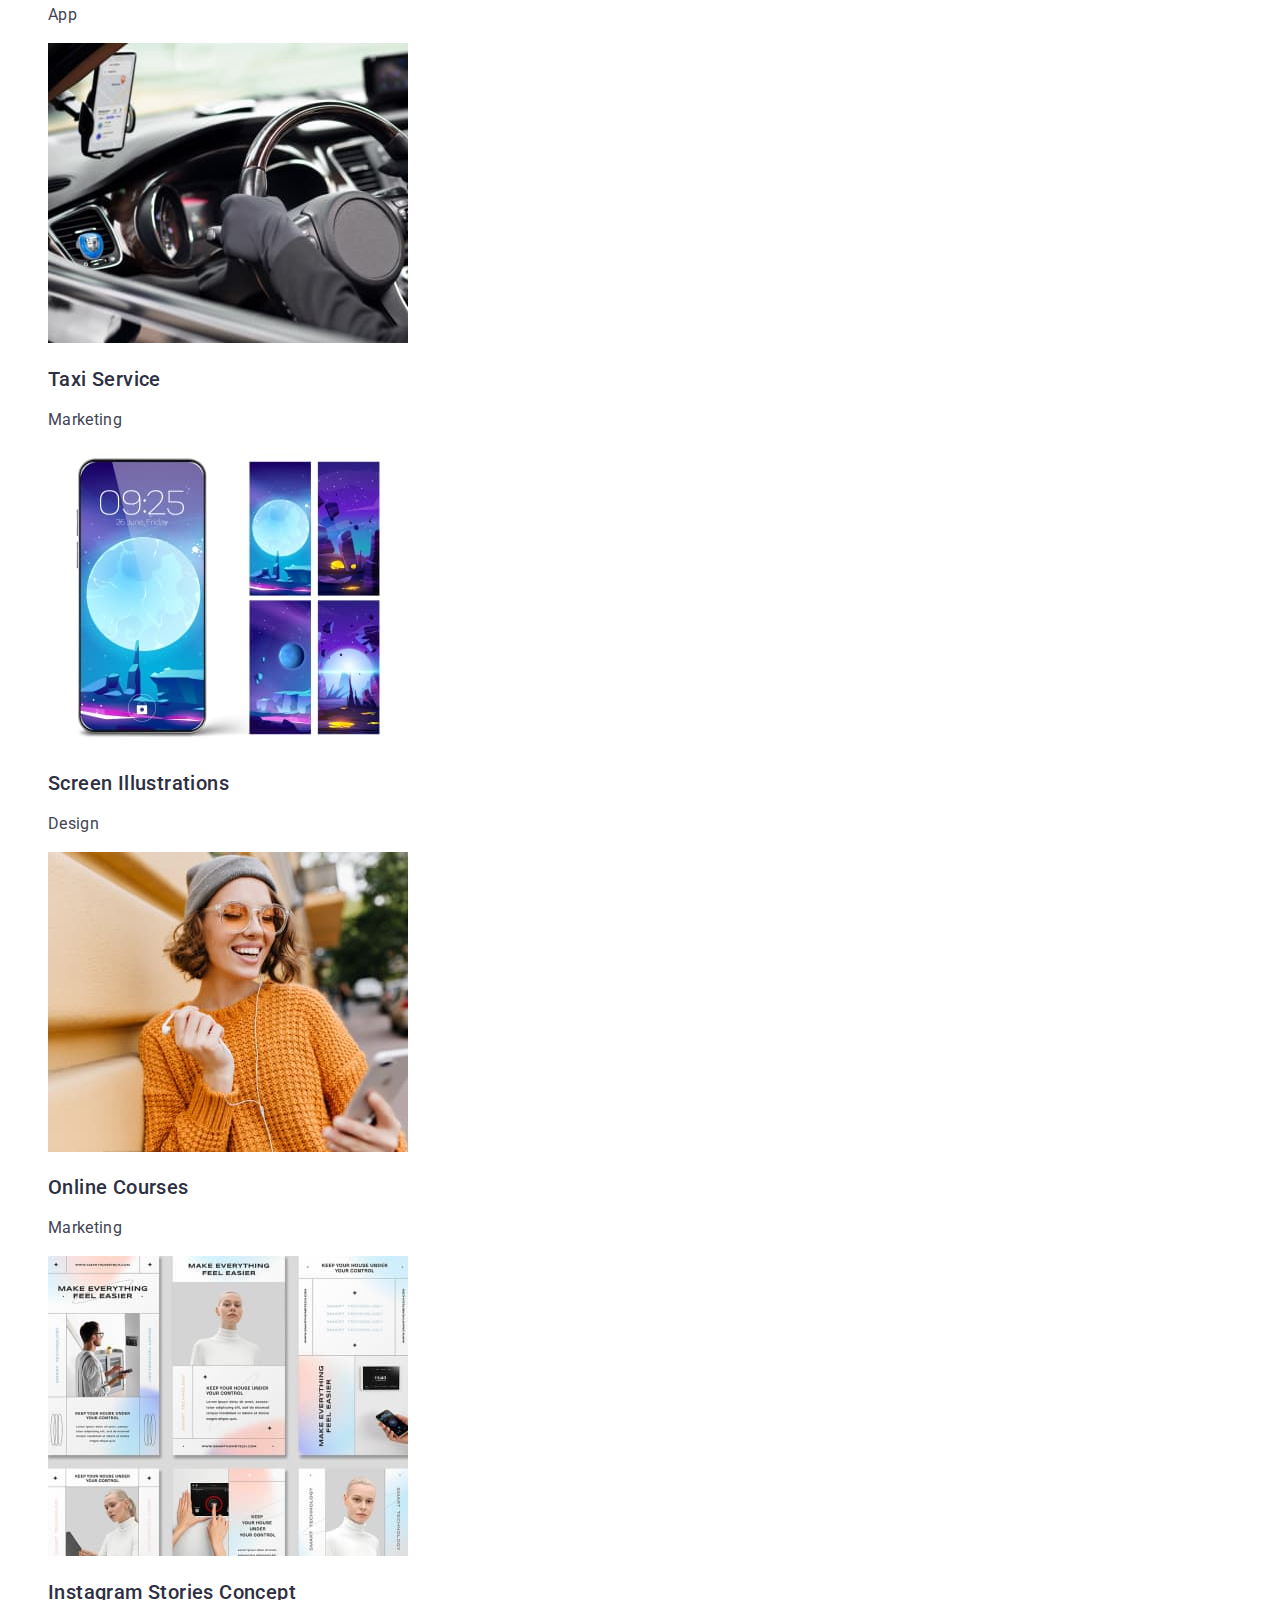
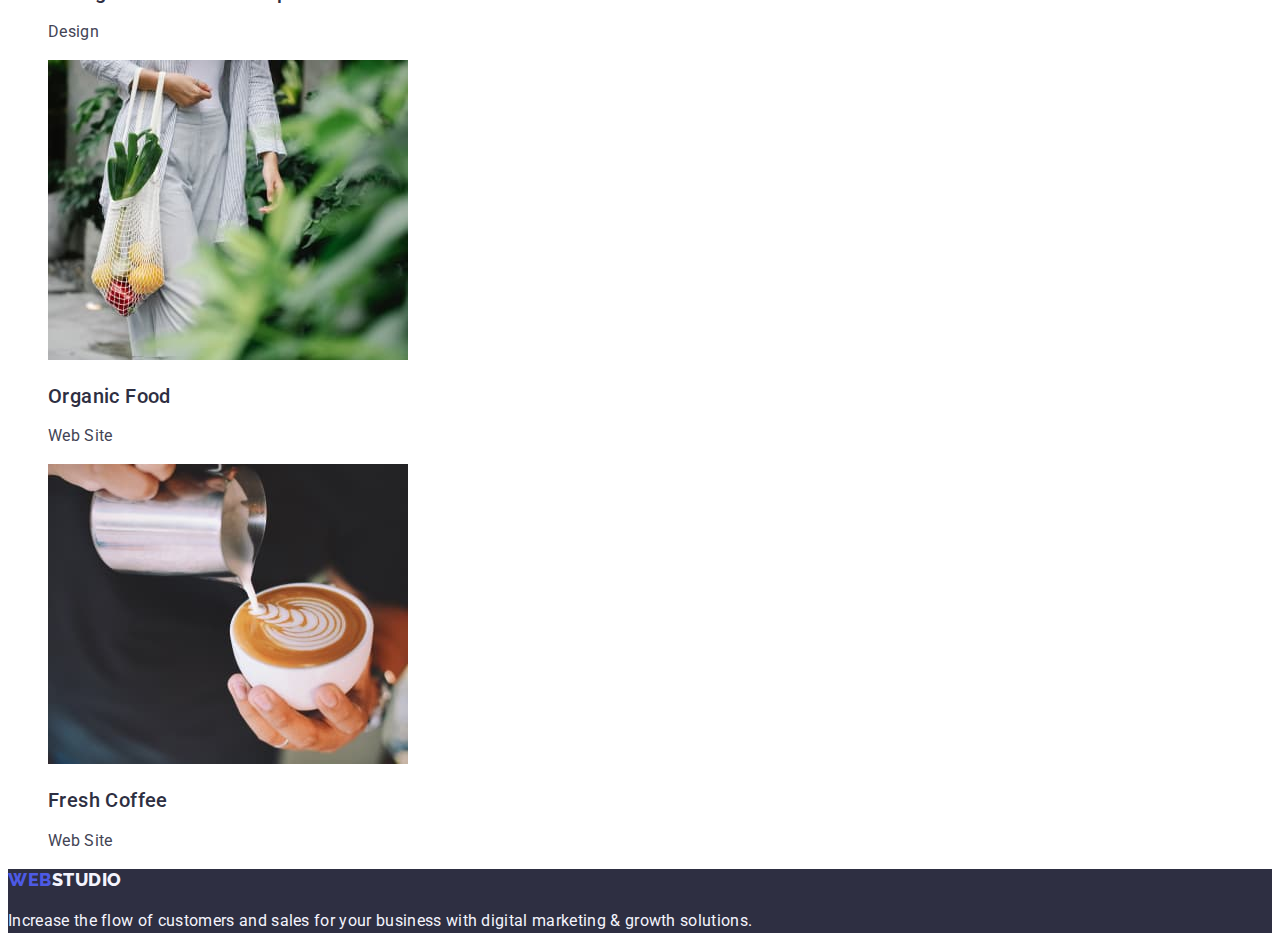
==== commit 42226ec4: "Homework #2 v.4.5" ====
--- a/portfolio.html
+++ b/portfolio.html
@@ -178,7 +178,7 @@
       <a class="link-logo link" href="./index.html"
         >Web<span class="color-logo-footer">Studio</span></a
       >
-      <p class="text">
+      <p class="text-footer">
         Increase the flow of customers and sales for your business with digital
         marketing & growth solutions.
       </p>
--- a/css/styles.css
+++ b/css/styles.css
@@ -17,6 +17,9 @@
 }
 .list {
   list-style: none;
+}
+.text {
+  color: var(--color);
 }
 .link-logo {
   font-family: "Raleway", sans-serif;
@@ -38,10 +41,6 @@
 .list-menu .link-menu:hover,
 .list-menu .link-menu:focus {
   color: #404bbf;
-  text-decoration-line: underline;
-  text-decoration-style: solid;
-  text-decoration-color: #404bbf;
-  border-radius: 2px;
 }
 .address {
   font-style: normal;
@@ -98,6 +97,7 @@
 .sectionfour-studio {
   background: #f4f4fd;
 }
+
 .titlethree-skills {
   font-weight: 500;
   font-size: 20px;
@@ -111,7 +111,6 @@
   line-height: 1.2;
   letter-spacing: 0.02em;
   color: #2e2f42;
-  background-color: #ffffff;
 }
 .titleone-hidden {
   visibility: hidden;
@@ -145,8 +144,8 @@
   letter-spacing: 0.02em;
   color: #2e2f42;
 }
-.text{
-  color: #434455;
+.element-list-team {
+  background-color: #ffffff;
 }
 .footer {
   background: #2e2f42;
